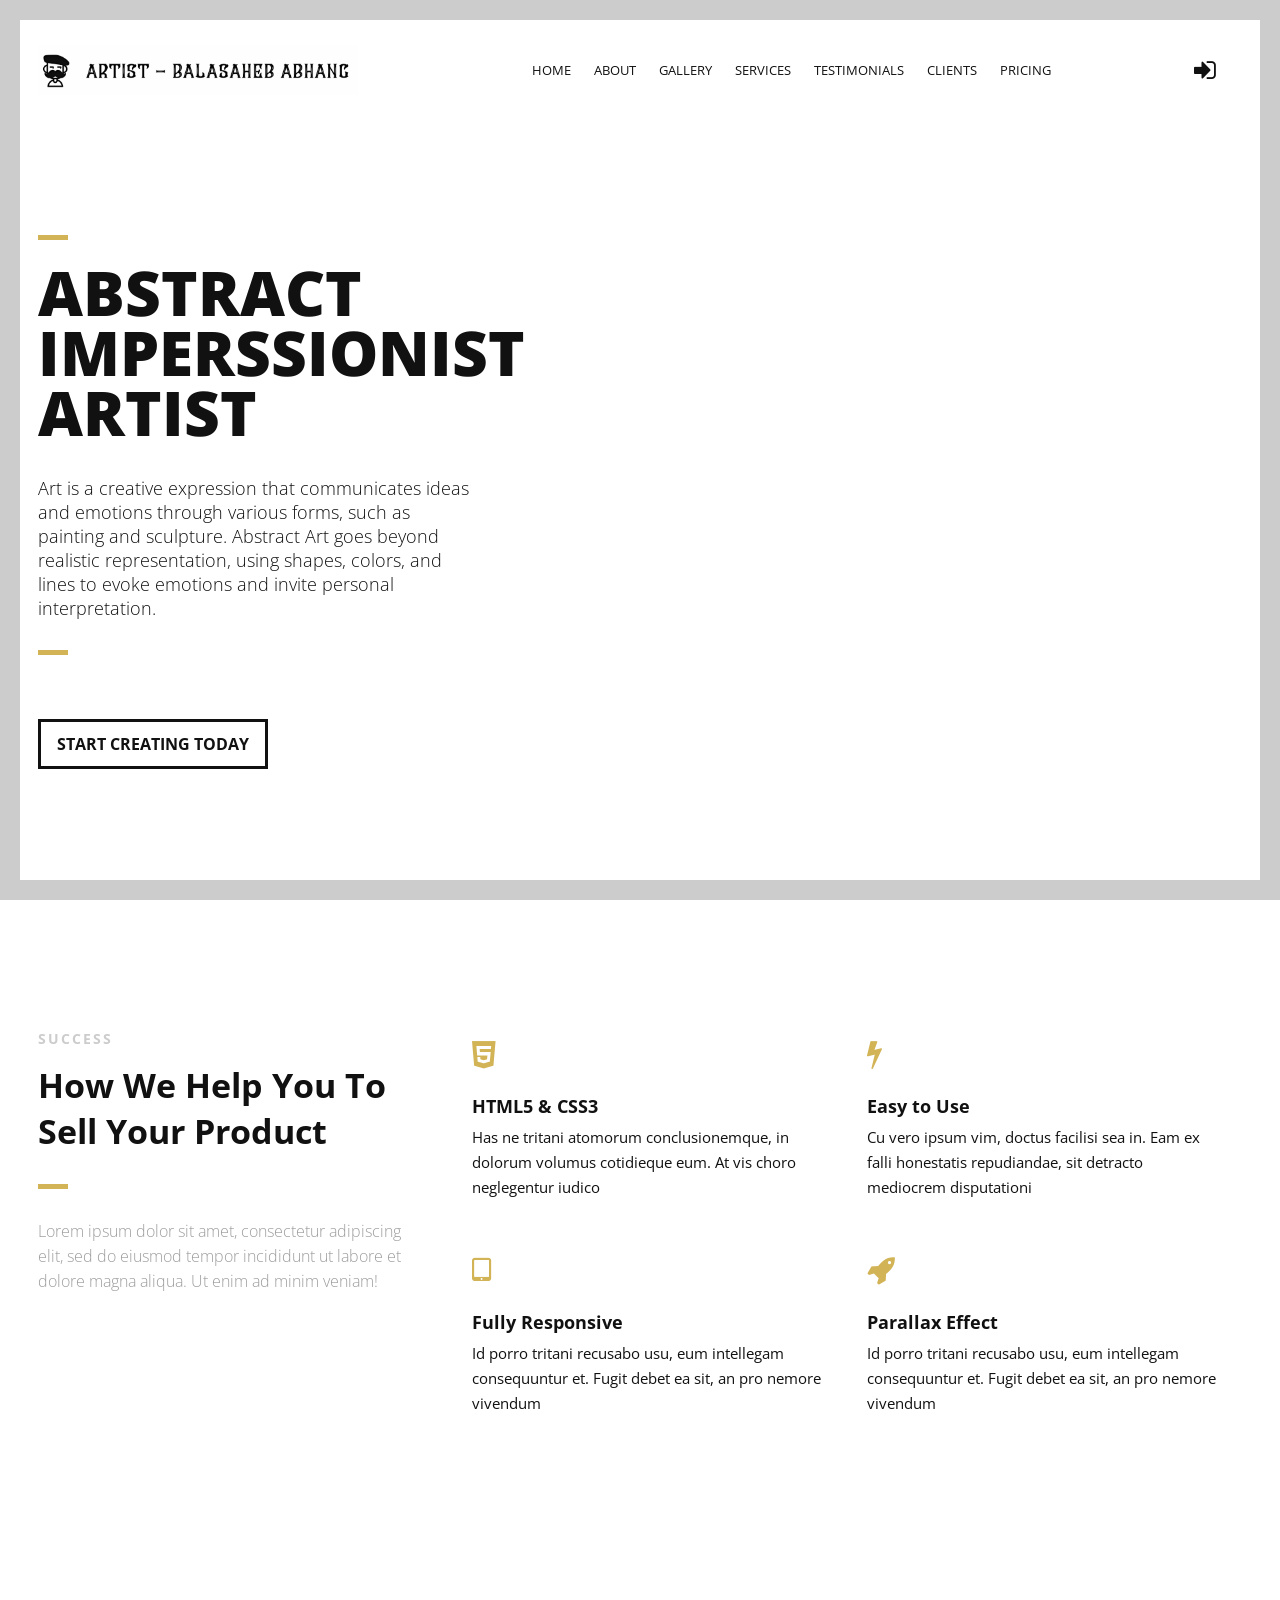
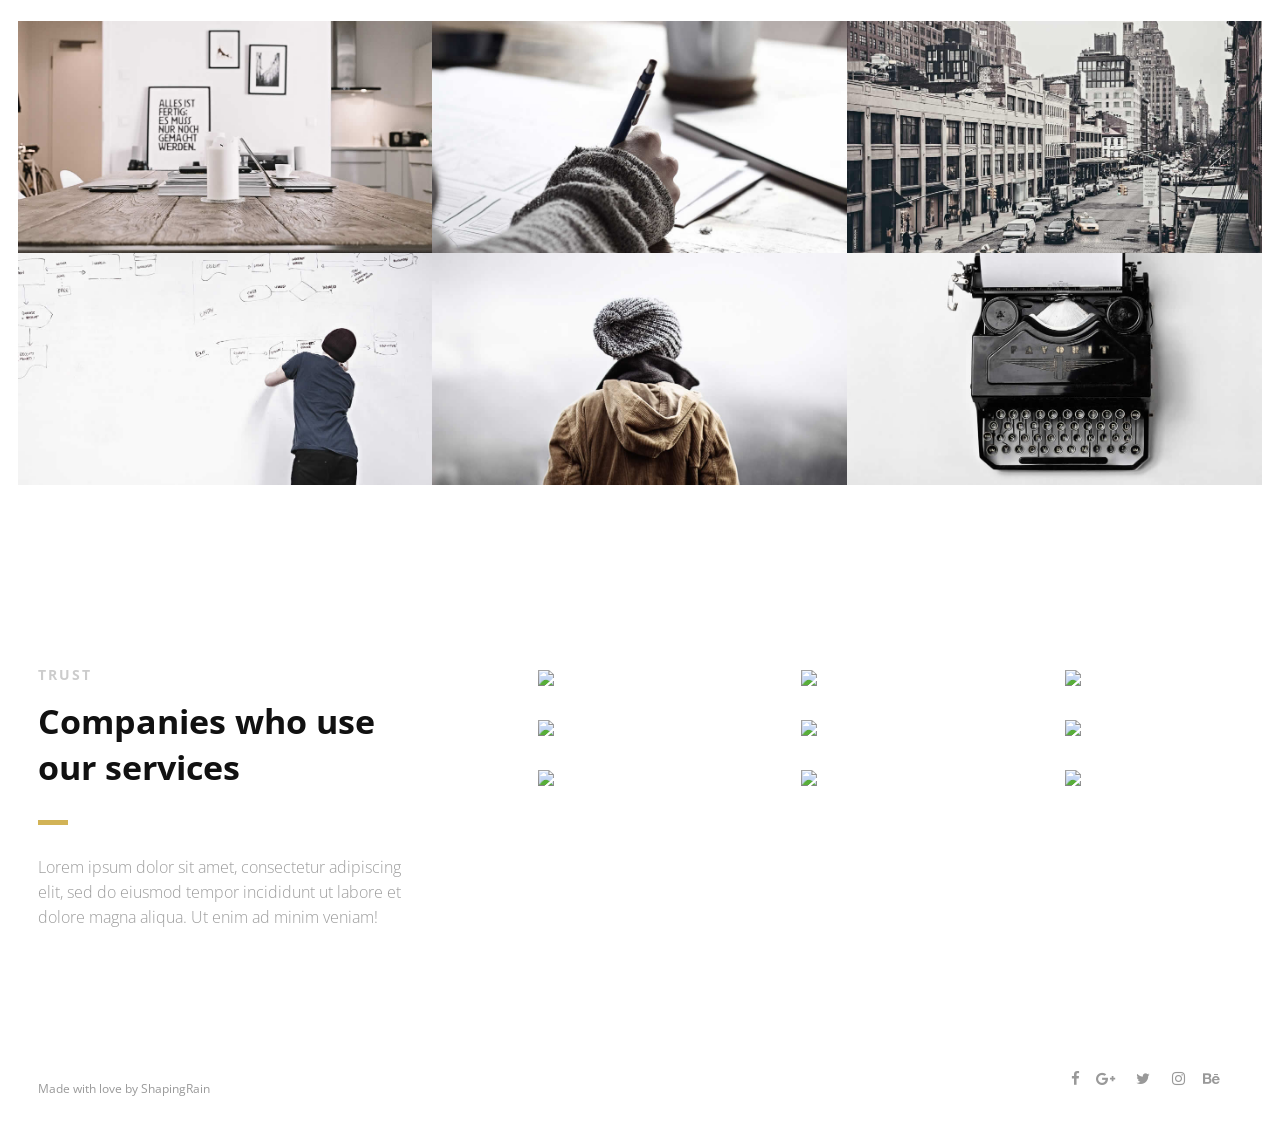
==== index.html @ 2de597d3 "information" ====
<!DOCTYPE html>
<html>
<head lang="en">
    <meta charset="UTF-8">

    <!--Page Title-->
    <title>Impressionist</title>

    <!--Meta Keywords and Description-->
    <meta name="keywords" content="">
    <meta name="description" content="">
    <meta name="viewport" content="width=device-width, initial-scale=1.0, user-scalable=no"/>

    <!--Favicon-->
    <link rel="shortcut icon" href="images/site-logo.svg" title="Favicon"/>

    <!-- Main CSS Files -->
    <link rel="stylesheet" href="css/style.css">

    <!-- Namari Color CSS -->
    <link rel="stylesheet" href="css/artist-color.css">

    <!--Icon Fonts - Font Awesome Icons-->
    <link rel="stylesheet" href="css/font-awesome.min.css">

    <!-- Animate CSS-->
    <link href="css/animate.css" rel="stylesheet" type="text/css">

    <!--Google Webfonts-->
    <link href='https://fonts.googleapis.com/css?family=Open+Sans:400,300,600,700,800' rel='stylesheet' type='text/css'>
</head>
<body>

<!-- Preloader -->
<div id="preloader">
    <div id="status" class="la-ball-triangle-path">
        <div></div>
        <div></div>
        <div></div>
    </div>
</div>
<!--End of Preloader-->

<div class="page-border" data-wow-duration="0.7s" data-wow-delay="0.2s">
    <div class="top-border wow fadeInDown animated" style="visibility: visible; animation-name: fadeInDown;"></div>
    <div class="right-border wow fadeInRight animated" style="visibility: visible; animation-name: fadeInRight;"></div>
    <div class="bottom-border wow fadeInUp animated" style="visibility: visible; animation-name: fadeInUp;"></div>
    <div class="left-border wow fadeInLeft animated" style="visibility: visible; animation-name: fadeInLeft;"></div>
</div>

<div id="wrapper">

    <header id="banner" class="scrollto clearfix" data-enllax-ratio=".5">
        <div id="header" class="nav-collapse">
            <div class="row clearfix">
                <div class="col-1">

                    <!--Logo-->
                    <div id="logo">

                        <!--Logo that is shown on the banner-->
                        <img src="images/logo.png" id="banner-logo" alt="Landing Page"/>
                        <!--End of Banner Logo-->

                        <!--The Logo that is shown on the sticky Navigation Bar-->
                        <img src="images/logo.png" id="navigation-logo" alt="Landing Page"/>
                        <!--End of Navigation Logo-->

                    </div>
                    <!--End of Logo-->

                    <aside>

                        <!--Social Icons in Header-->
                        <ul class="social-icons">
                            <li>
                                <a target="_blank" title="Facebook" href="">
                                    <i class="fa fa-sign-in"></i><span>login</span>
                                </a>
                            </li>
                        </ul>
                        <!--End of Social Icons in Header-->

                    </aside>

                    <!--Main Navigation-->
                    <nav id="nav-main">
                        <ul>
                            <li>
                                <a href="#banner">Home</a>
                            </li>
                            <li>
                                <a href="#about">About</a>
                            </li>
                            <li>
                                <a href="#gallery">Gallery</a>
                            </li>
                            <li>
                                <a href="#services">Services</a>
                            </li>
                            <li>
                                <a href="#testimonials">Testimonials</a>
                            </li>
                            <li>
                                <a href="#clients">Clients</a>
                            </li>
                            <li>
                                <a href="#pricing">Pricing</a>
                            </li>
                        </ul>
                    </nav>
                    <!--End of Main Navigation-->

                    <div id="nav-trigger"><span></span></div>
                    <nav id="nav-mobile"></nav>

                </div>
            </div>
        </div><!--End of Header-->

        <!--Banner Content-->
        <div id="banner-content" class="row clearfix">

            <div class="col-38">

                <div class="section-heading">
                    <h1>ABSTRACT IMPERSSIONIST ARTIST</h1>
                    <h2>Art is a creative expression that communicates ideas and emotions through various forms, such as painting and sculpture.

                        Abstract Art goes beyond realistic representation, using shapes, colors, and lines to evoke emotions and invite personal interpretation.</h2>
                </div>

                <!--Call to Action-->
                <a href="#" class="button">START CREATING TODAY</a>
                <!--End Call to Action-->

            </div>

        </div><!--End of Row-->
    </header>

    <!--Main Content Area-->
    <main id="content">

        <!--Introduction-->
        <section id="about" class="introduction scrollto">

            <div class="row clearfix">

                <div class="col-3">
                    <div class="section-heading">
                        <h3>SUCCESS</h3>
                        <h2 class="section-title">How We Help You To Sell Your Product</h2>
                        <p class="section-subtitle">Lorem ipsum dolor sit amet, consectetur adipiscing elit, sed do
                            eiusmod tempor incididunt ut labore et dolore magna aliqua. Ut enim ad minim veniam!</p>
                    </div>

                </div>

                <div class="col-2-3">

                    <!--Icon Block-->
                    <div class="col-2 icon-block icon-top wow fadeInUp" data-wow-delay="0.1s">
                        <!--Icon-->
                        <div class="icon">
                            <i class="fa fa-html5 fa-2x"></i>
                        </div>
                        <!--Icon Block Description-->
                        <div class="icon-block-description">
                            <h4>HTML5 &amp; CSS3</h4>
                            <p>Has ne tritani atomorum conclusionemque, in dolorum volumus cotidieque eum. At vis choro
                                neglegentur iudico</p>
                        </div>
                    </div>
                    <!--End of Icon Block-->

                    <!--Icon Block-->
                    <div class="col-2 icon-block icon-top wow fadeInUp" data-wow-delay="0.3s">
                        <!--Icon-->
                        <div class="icon">
                            <i class="fa fa-bolt fa-2x"></i>
                        </div>
                        <!--Icon Block Description-->
                        <div class="icon-block-description">
                            <h4>Easy to Use</h4>
                            <p>Cu vero ipsum vim, doctus facilisi sea in. Eam ex falli honestatis repudiandae, sit
                                detracto mediocrem disputationi</p>
                        </div>
                    </div>
                    <!--End of Icon Block-->

                    <!--Icon Block-->
                    <div class="col-2 icon-block icon-top wow fadeInUp" data-wow-delay="0.5s">
                        <!--Icon-->
                        <div class="icon">
                            <i class="fa fa-tablet fa-2x"></i>
                        </div>
                        <!--Icon Block Description-->
                        <div class="icon-block-description">
                            <h4>Fully Responsive</h4>
                            <p>Id porro tritani recusabo usu, eum intellegam consequuntur et. Fugit debet ea sit, an pro
                                nemore vivendum</p>
                        </div>
                    </div>
                    <!--End of Icon Block-->

                    <!--Icon Block-->
                    <div class="col-2 icon-block icon-top wow fadeInUp" data-wow-delay="0.5s">
                        <!--Icon-->
                        <div class="icon">
                            <i class="fa fa-rocket fa-2x"></i>
                        </div>
                        <!--Icon Block Description-->
                        <div class="icon-block-description">
                            <h4>Parallax Effect</h4>
                            <p>Id porro tritani recusabo usu, eum intellegam consequuntur et. Fugit debet ea sit, an pro
                                nemore vivendum</p>
                        </div>
                    </div>
                    <!--End of Icon Block-->

                </div>

            </div>


        </section>
        <!--End of Introduction-->


        <!--Gallery-->
        <aside id="gallery" class="row text-center scrollto clearfix" data-featherlight-gallery
                 data-featherlight-filter="a">

                <a href="images/gallery-images/gallery-image-1.jpg" data-featherlight="image" class="col-3 wow fadeIn"
                   data-wow-delay="0.1s"><img src="images/gallery-images/gallery-image-1.jpg" alt="Landing Page"/></a>
                <a href="images/gallery-images/gallery-image-2.jpg" data-featherlight="image" class="col-3 wow fadeIn"
                   data-wow-delay="0.3s"><img src="images/gallery-images/gallery-image-2.jpg" alt="Landing Page"/></a>
                <a href="images/gallery-images/gallery-image-3.jpg" data-featherlight="image" class="col-3 wow fadeIn"
                   data-wow-delay="0.5s"><img src="images/gallery-images/gallery-image-3.jpg" alt="Landing Page"/></a>
                <a href="images/gallery-images/gallery-image-4.jpg" data-featherlight="image" class="col-3 wow fadeIn"
                   data-wow-delay="1.1s"><img src="images/gallery-images/gallery-image-4.jpg" alt="Landing Page"/></a>
                <a href="images/gallery-images/gallery-image-5.jpg" data-featherlight="image" class="col-3 wow fadeIn"
                   data-wow-delay="0.9s"><img src="images/gallery-images/gallery-image-5.jpg" alt="Landing Page"/></a>
                <a href="images/gallery-images/gallery-image-6.jpg" data-featherlight="image" class="col-3 wow fadeIn"
                   data-wow-delay="0.7s"><img src="images/gallery-images/gallery-image-6.jpg" alt="Landing Page"/></a>

        </aside>
        <!--End of Gallery-->

        <!--Clients-->
        <section id="clients" class="scrollto clearfix">
            <div class="row clearfix">

                <div class="col-3">

                    <div class="section-heading">
                        <h3>TRUST</h3>
                        <h2 class="section-title">Companies who use our services</h2>
                        <p class="section-subtitle">Lorem ipsum dolor sit amet, consectetur adipiscing elit, sed do
                            eiusmod
                            tempor incididunt ut labore et dolore magna aliqua. Ut enim ad minim veniam!</p>
                    </div>

                </div>

                <div class="col-2-3">

                    <a href="#" class="col-3">
                        <img src="images/company-images/company-logo1.png" alt="Company"/>
                        <div class="client-overlay"><span>Tree</span></div>
                    </a>
                    <a href="#" class="col-3">
                        <img src="images/company-images/company-logo2.png" alt="Company"/>
                        <div class="client-overlay"><span>Fingerprint</span></div>
                    </a>
                    <a href="#" class="col-3">
                        <img src="images/company-images/company-logo3.png" alt="Company"/>
                        <div class="client-overlay"><span>The Man</span></div>
                    </a>
                    <a href="#" class="col-3">
                        <img src="images/company-images/company-logo4.png" alt="Company"/>
                        <div class="client-overlay"><span>Mustache</span></div>
                    </a>
                    <a href="#" class="col-3">
                        <img src="images/company-images/company-logo5.png" alt="Company"/>
                        <div class="client-overlay"><span>Goat</span></div>
                    </a>
                    <a href="#" class="col-3">
                        <img src="images/company-images/company-logo6.png" alt="Company"/>
                        <div class="client-overlay"><span>Justice</span></div>
                    </a>
                    <a href="#" class="col-3">
                        <img src="images/company-images/company-logo7.png" alt="Company"/>
                        <div class="client-overlay"><span>Ball</span></div>
                    </a>
                    <a href="#" class="col-3">
                        <img src="images/company-images/company-logo8.png" alt="Company"/>
                        <div class="client-overlay"><span>Cold</span></div>
                    </a>

                    <a href="#" class="col-3">
                        <img src="images/company-images/company-logo9.png" alt="Company"/>
                        <div class="client-overlay"><span>Cold</span></div>
                    </a>

                </div>

            </div>
        </section>
        <!--End of Clients-->



    </main>
    <!--End Main Content Area-->


    <!--Footer-->
    <footer id="landing-footer" class="clearfix">
        <div class="row clearfix">

            <p id="copyright" class="col-2">Made with love by <a href="https://www.shapingrain.com">ShapingRain</a></p>

            <!--Social Icons in Footer-->
            <ul class="col-2 social-icons">
                <li>
                    <a target="_blank" title="Facebook" href="https://www.facebook.com/username">
                        <i class="fa fa-facebook fa-1x"></i><span>Facebook</span>
                    </a>
                </li>
                <li>
                    <a target="_blank" title="Google+" href="http://google.com/+username">
                        <i class="fa fa-google-plus fa-1x"></i><span>Google+</span>
                    </a>
                </li>
                <li>
                    <a target="_blank" title="Twitter" href="http://www.twitter.com/username">
                        <i class="fa fa-twitter fa-1x"></i><span>Twitter</span>
                    </a>
                </li>
                <li>
                    <a target="_blank" title="Instagram" href="http://www.instagram.com/username">
                        <i class="fa fa-instagram fa-1x"></i><span>Instagram</span>
                    </a>
                </li>
                <li>
                    <a target="_blank" title="behance" href="http://www.behance.net">
                        <i class="fa fa-behance fa-1x"></i><span>Behance</span>
                    </a>
                </li>
            </ul>
            <!--End of Social Icons in Footer-->
        </div>
    </footer>
    <!--End of Footer-->

</div>

<!-- Include JavaScript resources -->
<script src="js/jquery.1.8.3.min.js"></script>
<script src="js/wow.min.js"></script>
<script src="js/featherlight.min.js"></script>
<script src="js/featherlight.gallery.min.js"></script>
<script src="js/jquery.enllax.min.js"></script>
<script src="js/jquery.scrollUp.min.js"></script>
<script src="js/jquery.easing.min.js"></script>
<script src="js/jquery.stickyNavbar.min.js"></script>
<script src="js/jquery.waypoints.min.js"></script>
<script src="js/images-loaded.min.js"></script>
<script src="js/lightbox.min.js"></script>
<script src="js/site.js"></script>


</body>
</html>
---- css/style.css ----
/* Namari Landing Page v.1.1.0 Style Index - a free landing page by shapingrain.com

1. Default and Reset styles
- 1.1 Input Elements
2. Global elements
- 2.1 Header
- 2.2 Logo
- 2.3 Buttons
- 2.4 Navigation
- 2.5 Social Elements
- 2.6 Images
3. Fonts and Headings
4. Banner
- 4.1 SignUp Form
5. Content Elements
- 5.1 Icons
- 5.2 Parallax Elements
- 5.3 Divider
6. Landing Page Sections
- 6.1 Features
- 6.2 Testimonials
- 6.3 Gallery
- 6.4 Video
- 6.5 Clients
- 6.6 Pricing Table
7. Footer


/*------------------------------------------------------------------------------------------*/
/* 1. Defaults & Reset of specific styles across browsers */
/*------------------------------------------------------------------------------------------*/

*, *:before, *:after {
    -webkit-box-sizing: border-box;
    -moz-box-sizing: border-box;
    box-sizing: border-box;
}

body, div, dl, dt, dd, ul, ol, li, h1, h2, h3, h4, h5, h6, pre, form, blockquote, th, td {
    margin: 0;
    padding: 0;
    direction: ltr;
}

body {
    margin: 0;
    padding: 0;
    -webkit-font-smoothing: antialiased;
    overflow-x: hidden;
}

p {
    line-height: 25px;
}

.row img {
    height: auto;
    max-width: 100%;
}

a {
    text-decoration: none;
    line-height: inherit;
    -webkit-transition: opacity 0.3s ease-out;
    -moz-transition: opacity 0.3s ease-out;
    -o-transition: opacity 0.3s ease-out;
    transition: opacity 0.3s ease-out;
}

iframe {
    border: 0 !important;
}

.parallax-window {
    min-height: 400px;
    background: transparent;
}

figure {
    margin: 0;
}

/* Page Border */

.page-border {
    position: fixed;
    z-index: 999999;
    pointer-events: none;
}

.page-border .bottom-border, .page-border .left-border, .page-border .right-border, .page-border .top-border {
    background: #f3f3ef;
    position: fixed;
    z-index: 9999;
}

.page-border > .top-border, .page-border > .right-border, .page-border > .bottom-border, .page-border > .left-border {
    padding: 11px;
    background: #ccc;
}

.page-border .bottom-border, .page-border .top-border {
    width: 100%;
    padding: 10px;
    left: 0;
}

.page-border .left-border, .page-border .right-border {
    padding: 10px;
    height: 100%;
    top: 0;
}

.page-border .top-border {
    top: 0;
}

.page-border .right-border {
    right: 0;
}

.page-border .bottom-border {
    bottom: 0;
}

.page-border .left-border {
    left: 0;
}

#wrapper {
    margin:0 15px;
    padding: 15px 0;
    position: relative;
}


/* --------- 1.1 Input Elements ---------- */

input, textarea {
    border: 1px solid #e1e1e1;
    padding: 10px;
    -webkit-transition: all .3s linear;
    -moz-transition: all .3s linear;
    transition: all .3s linear;
    border-radius: 3px;
}

input {
    height: 40px;
    margin: 3px 0;
    outline: none;
    line-height: normal;
    font-size: 14px;
}

input[type="submit"] {
    cursor: pointer;
    border-style: solid;
    border-width: 2px;
    padding-top: 0;
    padding-bottom: 0;
}

select {
    border: 1px solid #e1e1e1;
    height: 40px;
    padding: 5px;
}

input:focus, textarea:focus {
    box-shadow: inset 0 1px 3px rgba(0, 0, 0, 0.1);
}

*:focus {
    outline: none;
}

/*------------------------------------------------------------------------------------------*/
/* 2. Layout Elements */
/*------------------------------------------------------------------------------------------*/

section {
    clear: both;
    overflow: hidden;
}

/* Rows and Columns */

.row {
    max-width: 1245px;
    margin: 0 auto;
    padding: 75px 0;
    position: relative;
}

.no-padding-bottom .row, .no-padding-bottom div, .no-padding-bottom.row {
    padding-bottom: 0;
}

.no-padding-top.row, .no-padding-top div {
    padding-top: 0;
}

.big-padding-top {
    padding-top: 75px !important;
}

.big-padding-bottom {
    padding-bottom: 85px !important;
}

/* Targets all elements */

[class*='col-'] {
    float: left;
    padding: 20px;
}

#clients .col-2-3 [class*='col-'] {
    padding: 0;
}

/* Clearfix */

.clearfix:after {
    content: "";
    display: table;
    clear: both;
}

/* Main Widths */

.col-1 {
    width: 100%;
}

.col-2 {
    width: 50%;
}

.col-3 {
    width: 33.33%;
}

.col-4 {
    width: 25%;
}

.col-5 {
    width: 20%;
}

.col-6 {
    width: 16.6666666667%;
}

.col-7 {
    width: 14.2857142857%;
}

.col-8 {
    width: 12.5%;
}

.col-9 {
    width: 11.1111111111%;
}

.col-10 {
    width: 10%;
}

.col-11 {
    width: 9.09090909091%;
}

.col-12 {
    width: 8.33%;
}

.col-2-3 {
    width: 66.66%;
}

.col-3-4 {
    width: 75%;
}

.col-9-10 {
    width: 90%;
}

/* Golden Ratio */
.col-61 {
    width: 61.8%;
}

.col-38 {
    width: 38.2%;
}

/* --------- 2.1 Header --------- */

#header {
    height: 71px !important;
    overflow: visible;
    z-index: 9999;
    width: 100%;
    position: absolute !important;
}

#header .row {
    padding: 0;
}

#header aside {
    text-align: right;
}

#header ul {
    text-align: center;
}

#header li {
    display: inline-block;
    list-style: none;
    margin: 0;
}

/* --------- 2.2 Logo ---------- */

#logo {
    float: left;
    height: 71px;
    line-height: 66px;
    margin-right: 15px;
}

#logo h1, #logo h2 {
    display: inline-block;
}

#banner #logo h1 {
    font-size: 28px;
    margin-right: 10px;
    font-weight: 900;
    padding: 0;
}

#logo h2 {
    font-size: 18px;
    padding: 0;
}

#logo img {
    max-height: 50px;
    vertical-align: middle;
    /* margin-right: 0px; */
}

#navigation-logo {
    display: none;
}

.nav-solid #logo #banner-logo {
    display: none;
}

.nav-solid #logo #navigation-logo {
    display: inline-block;
}

/* --------- 2.3 Buttons ---------- */

.call-to-action {
    padding: 35px 0 35px 0;
}

/*Style*/

.button {
    font-size: 16px;
    margin: 35px 0;
    padding: 11px 16px;
    -webkit-transition: all .3s linear;
    -moz-transition: all .3s linear;
    transition: all .3s linear;
    display: inline-block;
    border-width: 3px;
    border-style: solid;
}

/* Play Button */

#video-section {
    position:relative;
}

.play-video {
    height:110px;
    position:absolute;
    top:50%;
    margin-top:-110px;
    width:100%;
}

.play-icon {
    display: inline-block;
    font-size: 0px;
    cursor: pointer;
    margin: 45px auto;
    width: 110px;
    height: 110px;
    border-radius: 50%;
    text-align: center;
    position: relative;
    z-index: 1;
}

.play-icon:after {
    pointer-events: none;
    position: absolute;
    width: 100%;
    height: 100%;
    border-radius: 50%;
    content: '';
    -webkit-box-sizing: content-box;
    -moz-box-sizing: content-box;
    box-sizing: content-box;
}

.play-icon:before {
    font-family: 'fontawesome';
    content: '\f144';
    /* speak: none; */
    font-size: 74px;
    line-height: 110px;
    font-style: normal;
    font-weight: normal;
    font-variant: normal;
    text-transform: none;
    display: block;
    -webkit-font-smoothing: antialiased;
    color:#fff;
}

.play-video .play-icon {
    background: rgba(255, 255, 255, 0.5);
    -webkit-transition: -webkit-transform ease-out 0.3s, background 0.4s;
    -moz-transition: -moz-transform ease-out 0.3s, background 0.4s;
    transition: transform ease-out 0.3s, background 0.4s;
}

.play-video .play-icon:after {
    top: 0;
    left: 0;
    padding: 0;
    z-index: -1;
    box-shadow: 0 0 0 2px rgba(255, 255, 255, 0.1);
    opacity: 0;
    -webkit-transform: scale(0.9);
    -moz-transform: scale(0.9);
    -ms-transform: scale(0.9);
    transform: scale(0.9);
}

.play-video .play-icon:hover {
    background: rgba(255, 255, 255, 0.05);
    -webkit-transform: scale(0.93);
    -moz-transform: scale(0.93);
    -ms-transform: scale(0.93);
    transform: scale(0.93);
    color: #fff;
}


/* --------- 2.4 Navigation ---------- */

#header {
    font-size: 13px;
}

#header aside {
    float: right;
}

#header nav ul {
    text-transform: uppercase;

}

#header nav a {
    height: 71px;
    line-height: 71px;
    display: block;
    padding: 0 10px;
}

#header nav a:hover {
    opacity: 0.6;
}

/*Navigation Solid*/

#header.nav-solid [class*='col-'] {
    padding: 0 20px;
}

#header.nav-solid {
    background: #fff;
    box-shadow: 2px 0px 3px rgba(0, 0, 0, 0.2);
    position: fixed !important;
    left:0;
}

#header.nav-solid nav a {
    border-bottom: 3px solid;
    border-color: #fff;
    -webkit-transition: all 0.3s ease-out;
    -moz-transition: all 0.3s ease-out;
    -o-transition: all 0.3s ease-out;
    transition: all 0.3s ease-out;
}

#header.nav-solid nav a:hover {
    opacity: 1;
}

/* Social Elements when Solid*/

#header.nav-solid .social-icons a {
    -webkit-transition: all 0.3s ease-out;
    -moz-transition: all 0.3s ease-out;
    -o-transition: all 0.3s ease-out;
    transition: all 0.3s ease-out;
    opacity: 0.5;
}

#header.nav-solid .social-icons a:hover {
    opacity: 1;
    color: #e4473c;
}

/* Responsive Nav Styling */

#nav-trigger {
    display: none;
    text-align: right;
}

#nav-trigger span {
    display: inline-block;
    width: 38px;
    height: 71px;
    color: #111;
    cursor: pointer;
    text-transform: uppercase;
    font-size: 22px;
    text-align: center;
    border-top-right-radius: 5px;
    border-top-left-radius: 5px;
    -webkit-transition: all 0.3s ease-out;
    -moz-transition: all 0.3s ease-out;
    -o-transition: all 0.3s ease-out;
    transition: all 0.3s ease-out;
}

#nav-trigger span:after {
    font-family: "fontAwesome";
    display: inline-block;
    width: 38px;
    height: 71px;
    line-height: 75px;
    text-align: center;
    content: "\f0c9";
    border-top-right-radius: 5px;
    border-top-left-radius: 5px;
}

#nav-trigger span.open:after {
    content: "\f00d";
}

#nav-trigger span:hover, .nav-solid #nav-trigger span.open:hover, .nav-solid #nav-trigger span:hover {
    opacity: 0.6;
}

#nav-trigger span.open, #nav-trigger span.open:hover {
    color: #111;
}

.nav-solid #nav-trigger span.open:hover {
    color: #999;
}

.nav-solid #nav-trigger span {
    color: #999;
    opacity: 1;
}

nav#nav-mobile {
    position: relative;
    display: none;
}

nav#nav-mobile ul {
    display: none;
    list-style-type: none;
    position: absolute;
    left: 0;
    right: 0;
    margin-left: -20px;
    margin-right: -20px;
    padding-top: 10px;
    padding-bottom: 10px;
    text-align: center;
    background-color: #fff;
    box-shadow: 0 5px 3px rgba(0, 0, 0, 0.2);
}

nav#nav-mobile ul:after {
    display: none;
}

nav#nav-mobile li {
    margin: 0 20px;
    float: none;
    text-align: left;
    border-bottom: 1px solid #e1e1e1;
}

nav#nav-mobile li:last-child {
    border-bottom: none;
}

.nav-solid nav#nav-mobile li {
    border-top: 1px solid #e1e1e1;
    border-bottom: none;
}

nav#nav-mobile a {
    display: block;
    padding: 12px 0;
    color: #333;
    width: 100%;
    height: auto;
    line-height: normal;
    display: block;
    border-bottom: none !important;
    -webkit-transition: all 0.3s ease-out;
    -moz-transition: all 0.3s ease-out;
    -o-transition: all 0.3s ease-out;
    transition: all 0.3s ease-out;
}

nav#nav-mobile a:hover {
    background: #fafafa;
    opacity: 1;
}

/* --------- 2.5 Social Elements ---------- */

#header .col-4 {
    text-align: right;
}

.social-icons {
    display: inline-block;
    list-style: none;
}

.social-icons a {
    display: inline-block;
    width: 32px;
    /* text-align:center; */
    transform: translate(-70%, -30%);
    font-size: 25px;
}

.social-icons a:hover {
    opacity: 0.7;
}

.social-icons span {
    display: none;
}

#header .social-icons {
    margin-top: 27px;
}

/* --------- 2.6 Images ---------- */

/*Alignment*/

img {
    vertical-align: top;
}

.image-center {
    display: block;
    margin: 0 auto;
}

a img {
    border: none;
    -webkit-transition: all 0.3s ease-out;
    -moz-transition: all 0.3s ease-out;
    -o-transition: all 0.3s ease-out;
    transition: all 0.3s ease-out;
    /* -webkit-backface-visibility: hidden; */
}

a img:hover {
    opacity: 0.7;
}

/*------------------------------------------------------------------------------------------*/
/* 3. Fonts */
/*------------------------------------------------------------------------------------------*/

h1 {
    padding: 20px 0;
}

h2 {
    padding: 14px 0;
}

h3 {
    padding: 10px 0;
}

h4 {
    padding: 7px 0;
}

h5 {
    padding: 7px 0;
}

h6 {
    padding: 7px 0;
}

/* Text Alignment */

.text-left {
    text-align: left;
}

.text-center {
    text-align: center;
}

.text-right {
    text-align: right;
}

/* Section Headings */

.section-heading {
    padding: 0 0 15px 0;
}

.section-subtitle {
    font-size: 18px;
    padding-top: 0;
}

.section-heading h3 {
    font-size: 14px;
    font-weight: bold;
    color: #ccc;
    letter-spacing: 2px;
    padding-bottom: 0;
}

/*------------------------------------------------------------------------------------------*/
/* 4. Banner */
/*------------------------------------------------------------------------------------------*/

#banner {
    background-size: cover;
}

#banner-content.row {
    padding-top: 170px;
    padding-bottom: 100px;
}

#banner h1 {
    padding-top: 5%;
}

#banner .section-heading:before {
    content: "";
    display: block;
    width: 30px;
    height: 5px;
    margin-top: 30px;
}



/*------------------------------------------------------------------------------------------*/
/* 5. Content Elements */
/*------------------------------------------------------------------------------------------*/

/* --------- 5.1 Icons ---------- */

/*Font Icon sizes*/

.fa-1x {
    font-size: 15px !important;
}

/*Icon Block*/

.icon-block {
    position: relative;
}

.icon-block h4 {
    font-weight: bold;
    padding-top: 0;
}

.icon-block .icon {
    position: absolute;
}

.icon-block p {
    margin-top: 0;
}

/* Icon Left*/

.icon-left .icon {
    left: 15;
}

.icon-left .icon-block-description {
    padding-left: 53px;
}

/* Icon Right */

.icon-right .icon {
    right: 15;
}

.icon-right .icon-block-description {
    padding-right: 53px;
}

/* Icon Above */

.icon-top {
    display: block;
}

.icon-top .icon {
    position: relative;
    display: block;
}

.icon-top .icon-block-description {
    padding-top: 25px;
}

/* --------- 5.2 Parallax Elements ---------- */

.banner-parallax-1, .banner-parallax-2, .banner-parallax-3 {
    min-height: 350px;
}

/* --------- 5.3 Divider ---------- */

.divider {
    position: relative;
    width: 40%;
    height: 20px;
    line-height: 20px;
    margin: 10px auto 5px auto;
    clear: both;
    text-align: center;
}

.divider-inner {
    position: absolute;
    height: 1px;
    width: 100%;
    top: 50%;
    margin-top: -1px;
    border-top: 1px solid;
    border-color: #e1e1e1;
}

.divider i {
    background: #fff;
    position: relative;
    top: -11px;
    padding: 0 5px 0 5px;
    color: #e1e1e1;
}

/*------------------------------------------------------------------------------------------*/
/* 6. Landing Page Sections */
/*------------------------------------------------------------------------------------------*/

/* --------- 6.1 Introduction ---------- */

.introduction img.featured {
    padding: 55px 0 0 0;
}

/* --------- 6.2 Features ---------- */

.features.row {
    padding-left: 5%;
    padding-right: 5%;
}

.features div:nth-child(4) {
    clear: both;
}

/* --------- 6.3 Testimonials ---------- */

.testimonial {
    padding: 15px;
}

blockquote {
    position: relative;
}

.testimonial img {
    max-height: 120px;
    border-radius: 250em;
}

.testimonial footer {
    padding-top: 12px;
}

/* Style Classic - Avatar above Testimonial */

.testimonial.classic img {
    display: inline-block;
    margin-bottom: 25px;
}

.testimonial.classic q {
    display: block;
}

.testimonial.classic footer:before {
    display: block;
    content: "";
    width: 30px;
    height: 4px;
    margin: 10px auto 15px auto;
}

/* Style Big */

.testimonial.bigtest {
    padding-top: 0;
}

.testimonial.bigtest q {
    font-size: 22px;
}

/* --------- 6.4 Gallery ---------- */

#gallery img {
    max-height: 300px;
}

#gallery [class*='col-'] {
    padding: 0;
}

#gallery a {
    display: inline-block;
    position: relative;
    overflow: hidden;
}

#gallery a:hover img {
    opacity: 0.15;
    /* -moz-backface-visibility: hidden; */
}

#gallery a:before {
    font-size: 2.2em;
    font-style: normal;
    font-weight: normal;
    text-align: center;
    content: "+";
    width: 70px;
    height: 70px;
    border-radius: 100em;
    display: block;
    position: absolute;
    top: 55%;
    left: 50%;
    line-height: 72px;
    margin: -35px 0 0 -35px;
    opacity: 0;
    -webkit-transition: all .2s linear;
    -moz-transition: all .2s linear;
    transition: all .2s linear;
    /* vertical-align: middle; */
}

#gallery a:hover:before {
    opacity: 1;
    top: 50%;
    left: 50%;
}

/**
 * Featherlight – ultra slim jQuery lightbox
 * Version 1.3.3 - http://noelboss.github.io/featherlight/
 *
 * Copyright 2015, Noël Raoul Bossart (http://www.noelboss.com)
 * MIT Licensed.
**/
@media all {
    .featherlight {
        display: none;

        /* dimensions: spanning the background from edge to edge */
        position: fixed;
        top: 0;
        right: 0;
        bottom: 0;
        left: 0;
        z-index: 2147483647; /* z-index needs to be >= elements on the site. */

        /* position: centering content */
        text-align: center;

        /* insures that the ::before pseudo element doesn't force wrap with fixed width content; */
        white-space: nowrap;

        /* styling */
        cursor: pointer;
        background: #333;
        /* IE8 "hack" for nested featherlights */
        background: rgba(0, 0, 0, 0);
    }

    /* support for nested featherlights. Does not work in IE8 (use JS to fix) */
    .featherlight:last-of-type {
        background: rgba(0, 0, 0, 0.8);
    }

    .featherlight:before {
        /* position: trick to center content vertically */
        content: '';
        display: inline-block;
        height: 100%;
        vertical-align: middle;
        margin-right: -0.25em;
    }

    .featherlight .featherlight-content {

        /* position: centering vertical and horizontal */
        text-align: left;
        vertical-align: middle;
        display: inline-block;

        /* dimensions: cut off images */
        overflow: auto;
        padding: 25px 0;
        border-bottom: 25px solid transparent;

        /* dimensions: handling small or empty content */
        min-width: 30%;

        /* dimensions: handling large content */
        margin-left: 5%;
        margin-right: 5%;
        max-height: 95%;

        /* styling */
        cursor: auto;

        /* reset white-space wrapping */
        white-space: normal;
    }

    /* contains the content */
    .featherlight .featherlight-inner {
        /* make sure its visible */
        display: block;
    }

    .featherlight .featherlight-close-icon {
        /* position: centering vertical and horizontal */
        position: absolute;
        z-index: 9999;
        top: 25px;
        right: 25px;

        /* dimensions: 25px x 25px */
        line-height: 25px;
        width: 25px;

        /* styling */
        cursor: pointer;
        text-align: center;
        color: #fff;
        font-family: "fontawesome";
        font-size: 22px;
        opacity: 0.5;
        -webkit-transition: all 0.3s ease-out;
        -moz-transition: all 0.3s ease-out;
        -o-transition: all 0.3s ease-out;
        transition: all 0.3s ease-out;
    }

    .featherlight .featherlight-close-icon:hover {
        opacity: 1;
    }

    .featherlight .featherlight-image {
        /* styling */
        max-height: 100%;
        max-width:100%;
    }

    .featherlight-iframe .featherlight-content {
        /* removed the border for image croping since iframe is edge to edge */
        border-bottom: 0;
        padding: 0;
    }

    .featherlight iframe {
        /* styling */
        border: none;
    }
}

/* handling phones and small screens */
@media only screen and (max-width: 1024px) {
    .featherlight .featherlight-content {
        /* dimensions: maximize lightbox with for small screens */
        margin-left: 10px;
        margin-right: 10px;
        max-height: 98%;

        padding: 10px 10px 0;
        border-bottom: 10px solid transparent;
    }

}

/* Gallery Styling */
@media all {
    .featherlight-next,
    .featherlight-previous {
        font-family: "fontawesome";
        font-size: 22px;
        display: block;
        position: absolute;
        top: 25px;
        right: 0;
        bottom: 0;
        left: 80%;
        cursor: pointer;
        /* preventing text selection */
        -webkit-touch-callout: none;
        -webkit-user-select: none;
        -khtml-user-select: none;
        -moz-user-select: none;
        -ms-user-select: none;
        user-select: none;
        /* IE9 hack, otherwise navigation doesn't appear */
        background: rgba(0, 0, 0, 0);
        -webkit-transition: all 0.3s ease-out;
        -moz-transition: all 0.3s ease-out;
        -o-transition: all 0.3s ease-out;
        transition: all 0.3s ease-out;
    }

    .featherlight-previous {
        left: 0;
        right: 80%;
    }

    .featherlight-next span,
    .featherlight-previous span {
        display: inline-block;
        opacity: 0.3;
        position: absolute;
        top: 50%;
        width: 100%;
        font-size: 80px;
        line-height: 80px;

        /* center vertically */
        margin-top: -40px;
        color: #fff;
        font-style: normal;
        font-weight: normal;
        -webkit-transition: all 0.3s ease-out;
        -moz-transition: all 0.3s ease-out;
        -o-transition: all 0.3s ease-out;
        transition: all 0.3s ease-out;
    }

    .featherlight-next span {
        text-align: right;
        left: auto;
        right: 7%;
    }

    .featherlight-previous span {
        text-align: left;
        left: 7%;
    }

    .featherlight-next:hover span,
    .featherlight-previous:hover span {
        display: inline-block;
        opacity: 1;
    }

    /* Hide navigation while loading */
    .featherlight-loading .featherlight-previous, .featherlight-loading .featherlight-next {
        display: none;
    }
}

/* Always display arrows on touch devices */
@media only screen and (max-device-width: 1024px) {
    .featherlight-next:hover,
    .featherlight-previous:hover {
        background: none;
    }

    .featherlight-next span,
    .featherlight-previous span {
        display: block;
    }
}

/* handling phones and small screens */
@media only screen and (max-width: 1024px) {
    .featherlight-next,
    .featherlight-previous {
        top: 10px;
        right: 10px;
        left: 85%;
    }

    .featherlight-previous {
        left: 10px;
        right: 85%;
    }

    .featherlight-next span,
    .featherlight-previous span {
        margin-top: -30px;
        font-size: 40px;
    }
}

/* --------- 6.5 Video ---------- */

/* #video-box {
    color:#fff;
    position:relative;
    overflow:hidden;
    text-align:center;
}

.video_container, .easyContainer {
    position: relative;
    padding-bottom: 56.25%;
    margin: 0;
    padding-top: 0;
    height: 0;
    overflow: hidden;
}

.video_container iframe, .video_container object, .video_container embed {
    position: absolute;
    top: 0;
    left: 0;
    width: 100% !important;
    height: 100% !important;
}

.slvj-lightbox iframe, .slvj-lightbox object, .slvj-lightbox embed {
    width: 100% !important;
    height: 529px !important;
}

.videojs-background-wrap {
    overflow: hidden;
    position: absolute;
    height: 100%;
    width: 100%;
    top: 0;
    left: 0;
    z-index: -998;
}

#slvj-window {
    width: 100%;
    min-height: 100%;
    z-index: 9999999999;
    background: rgba(0, 0, 0, 0.8);
    position: fixed;
    top: 0;
    left: 0;
}

#slvj-window,
#slvj-window * {
    -webkit-box-sizing: border-box;
    -moz-box-sizing: border-box;
    box-sizing: border-box;
}

#slvj-background-close {
    width: 100%;
    min-height: 100%;
    z-index: 31;
    position: fixed;
    top: 0;
    left: 0;
}

#slvj-back-lightbox {
    max-width: 940px;
    max-height: 529px;
    z-index: 32;
    text-align: center;
    margin: 0 auto;
}

.slvj-lightbox {
    width: 100%;
    height: 100%;
    margin: 0;
    z-index: 53;
}

#slvj-close-icon:before {
    font-family: "fontawesome";
    color: #fff;
    content: '\f00d';
    font-size: 22px;
    opacity: 0.5;
    -webkit-transition: all 0.3s ease-out;
    -moz-transition: all 0.3s ease-out;
    -o-transition: all 0.3s ease-out;
    transition: all 0.3s ease-out;
    z-index: 99999;
    height: 22px;
    width: 22px;
    position: absolute;
    top: 15px;
    right: 15px;
    cursor: pointer;
}

#slvj-close-icon:before:hover {
    opacity: 1;
    cursor: pointer;
} */

/* --------- 6.6 Clients ---------- */

#clients a {
    display: block;
    text-align: center;
    position: relative;
    text-transform: uppercase;
    font-weight: bold;
    color: #fff;
}

#clients img {
    display: inline-block;
    padding: 15px 25px;
}

.client-overlay {
    background: rgba(0, 0, 0, 0.8);
    position: absolute;
    top:0;
    right: 0;
    bottom: 0;
    left: 0;
    width: 100%;
    height: 100%;
    opacity: 0;
    -webkit-transition: all 0.3s ease-out;
    -moz-transition : all 0.3s ease-out;
    -o-transition: all 0.3s ease-out;
    transition: all 0.3s ease-out;
}

#clients a:hover .client-overlay {
    opacity: 1;
}

.client-overlay span {
    position: absolute;
    top: 48%;
    left: 0;
    width: 100%;
    text-align: center;
    display: inline-block;
}

/* --------- 6.7 Pricing Table ---------- */

/* .pricing-block-content {
    background: #fff;
    padding: 25px 0 25px 0;
    box-shadow: 0px 1px 2px rgba(0, 0, 0, 0.07);
    transition: all 0.2s ease-in-out 0s;
    position: relative;
    border: 10px solid #fff;
}


.pricing-block ul {
    list-style: none;
    margin: 25px 0 25px 0;
}

.pricing-block li {
    padding: 14px 0;
    border-bottom: 1px dotted #e1e1e1;
}

.pricing-block li:last-of-type {
    border:none;
}

.pricing-block h3 {
    font-size:17px;
    text-transform:uppercase;
    padding-bottom:0;
}

.pricing-sub {
    font-style: italic;
    color:#ccc;
    margin:0 0 25px 0;
}

/*Price*/

/* .pricing {
    background: #f5f5f5;
    padding: 25px;
    position: relative;
}

.price {
    display: inline-block;
    font-size: 62px;
    font-weight: 700;
    position: relative;
}

.price span {
    position: absolute;
    top: 0;
    left: -20px;
    font-size: 22px;
}

.pricing  p {
    font-style:italic;
    color:#b4b4b4;
    line-height:auto;
    margin:0;
}  */



/*------------------------------------------------------------------------------------------*/
/* 7. Footer */
/*------------------------------------------------------------------------------------------*/

#landing-footer {
    clear: both;
}

#landing-footer .row {
    padding: 0;
}

#landing-footer p {
    margin: 0;
}

#landing-footer ul {
    list-style: none;
    text-align: right;
}

#landing-footer li {
    display: inline-block;
}

/* Scroll Up */

#scrollUp {
    bottom: 15px;
    right: 30px;
    width: 70px;
    height: 80px;
    margin-bottom: -10px;
    padding: 0 5px 20px 5px;
    text-align: center;
    text-decoration: none;
    color: #fff;
    -webkit-transition: margin-bottom 150ms linear;
    -moz-transition: margin-bottom 150ms linear;
    -o-transition: margin-bottom 150ms linear;
    transition: margin-bottom 150ms linear;
}

#scrollUp:hover {
    margin-bottom: 0;
}

#scrollUp:before {
    background: #ccc;
    font-family: "fontawesome";
    font-size: 2.4em;
    font-style: normal;
    font-weight: normal;
    text-align: center;
    color: #fff;
    width: 45px;
    height: 45px;
    display: inline-block;
    line-height: 45px;
    content: "\f106";
    opacity: 1;
}

/*Preloader*/

#preloader {
    position: fixed;
    top: 0;
    left: 0;
    right: 0;
    bottom: 0;
    background-color: #fff; /* change if the mask should have another color then white */
    z-index: 99999; /* makes sure it stays on top */
}

#status {
    width: 110px;
    height: 110px;
    position: absolute;
    left: 50%; /* centers the loading animation horizontally one the screen */
    top: 50%; /* centers the loading animation vertically one the screen */
    background-position: center;
    margin: -55px 0 0 -55px; /* is width and height divided by two */
    text-align: center;
}

/*!
 * Load Awesome v1.1.0 (http://github.danielcardoso.net/load-awesome/)
 * Copyright 2015 Daniel Cardoso <@DanielCardoso>
 * Licensed under MIT
 */
.la-ball-triangle-path,
.la-ball-triangle-path > div {
    position: relative;
    -webkit-box-sizing: border-box;
    -moz-box-sizing: border-box;
    box-sizing: border-box;
}

.la-ball-triangle-path {
    display: block;
    font-size: 0;
    color: #fff;
}

.la-ball-triangle-path.la-dark {
    color: #333;
}

.la-ball-triangle-path > div {
    display: inline-block;
    float: none;
    background-color: currentColor;
    border: 0 solid currentColor;
}

.la-ball-triangle-path {
    width: 32px;
    height: 32px;
}

.la-ball-triangle-path > div {
    position: absolute;
    top: 0;
    left: 0;
    width: 10px;
    height: 10px;
    border-radius: 100%;
}

.la-ball-triangle-path > div:nth-child(1) {
    -webkit-animation: ball-triangle-path-ball-one 2s 0s ease-in-out infinite;
    -moz-animation: ball-triangle-path-ball-one 2s 0s ease-in-out infinite;
    -o-animation: ball-triangle-path-ball-one 2s 0s ease-in-out infinite;
    animation: ball-triangle-path-ball-one 2s 0s ease-in-out infinite;
}

.la-ball-triangle-path > div:nth-child(2) {
    -webkit-animation: ball-triangle-path-ball-two 2s 0s ease-in-out infinite;
    -moz-animation: ball-triangle-path-ball-two 2s 0s ease-in-out infinite;
    -o-animation: ball-triangle-path-ball-two 2s 0s ease-in-out infinite;
    animation: ball-triangle-path-ball-two 2s 0s ease-in-out infinite;
}

.la-ball-triangle-path > div:nth-child(3) {
    -webkit-animation: ball-triangle-path-ball-tree 2s 0s ease-in-out infinite;
    -moz-animation: ball-triangle-path-ball-tree 2s 0s ease-in-out infinite;
    -o-animation: ball-triangle-path-ball-tree 2s 0s ease-in-out infinite;
    animation: ball-triangle-path-ball-tree 2s 0s ease-in-out infinite;
}

.la-ball-triangle-path.la-sm {
    width: 16px;
    height: 16px;
}

.la-ball-triangle-path.la-sm > div {
    width: 4px;
    height: 4px;
}

.la-ball-triangle-path.la-2x {
    width: 64px;
    height: 64px;
}

.la-ball-triangle-path.la-2x > div {
    width: 20px;
    height: 20px;
}

.la-ball-triangle-path.la-3x {
    width: 96px;
    height: 96px;
}

.la-ball-triangle-path.la-3x > div {
    width: 30px;
    height: 30px;
}

/*
 * Animations
 */
@-webkit-keyframes ball-triangle-path-ball-one {
    0% {
        -webkit-transform: translate(0, 220%);
        transform: translate(0, 220%);
    }
    17% {
        opacity: .25;
    }
    33% {
        opacity: 1;
        -webkit-transform: translate(110%, 0);
        transform: translate(110%, 0);
    }
    50% {
        opacity: .25;
    }
    66% {
        opacity: 1;
        -webkit-transform: translate(220%, 220%);
        transform: translate(220%, 220%);
    }
    83% {
        opacity: .25;
    }
    100% {
        opacity: 1;
        -webkit-transform: translate(0, 220%);
        transform: translate(0, 220%);
    }
}

@-moz-keyframes ball-triangle-path-ball-one {
    0% {
        -moz-transform: translate(0, 220%);
        transform: translate(0, 220%);
    }
    17% {
        opacity: .25;
    }
    33% {
        opacity: 1;
        -moz-transform: translate(110%, 0);
        transform: translate(110%, 0);
    }
    50% {
        opacity: .25;
    }
    66% {
        opacity: 1;
        -moz-transform: translate(220%, 220%);
        transform: translate(220%, 220%);
    }
    83% {
        opacity: .25;
    }
    100% {
        opacity: 1;
        -moz-transform: translate(0, 220%);
        transform: translate(0, 220%);
    }
}

@-o-keyframes ball-triangle-path-ball-one {
    0% {
        -o-transform: translate(0, 220%);
        transform: translate(0, 220%);
    }
    17% {
        opacity: .25;
    }
    33% {
        opacity: 1;
        -o-transform: translate(110%, 0);
        transform: translate(110%, 0);
    }
    50% {
        opacity: .25;
    }
    66% {
        opacity: 1;
        -o-transform: translate(220%, 220%);
        transform: translate(220%, 220%);
    }
    83% {
        opacity: .25;
    }
    100% {
        opacity: 1;
        -o-transform: translate(0, 220%);
        transform: translate(0, 220%);
    }
}

@keyframes ball-triangle-path-ball-one {
    0% {
        -webkit-transform: translate(0, 220%);
        -moz-transform: translate(0, 220%);
        -o-transform: translate(0, 220%);
        transform: translate(0, 220%);
    }
    17% {
        opacity: .25;
    }
    33% {
        opacity: 1;
        -webkit-transform: translate(110%, 0);
        -moz-transform: translate(110%, 0);
        -o-transform: translate(110%, 0);
        transform: translate(110%, 0);
    }
    50% {
        opacity: .25;
    }
    66% {
        opacity: 1;
        -webkit-transform: translate(220%, 220%);
        -moz-transform: translate(220%, 220%);
        -o-transform: translate(220%, 220%);
        transform: translate(220%, 220%);
    }
    83% {
        opacity: .25;
    }
    100% {
        opacity: 1;
        -webkit-transform: translate(0, 220%);
        -moz-transform: translate(0, 220%);
        -o-transform: translate(0, 220%);
        transform: translate(0, 220%);
    }
}

@-webkit-keyframes ball-triangle-path-ball-two {
    0% {
        -webkit-transform: translate(110%, 0);
        transform: translate(110%, 0);
    }
    17% {
        opacity: .25;
    }
    33% {
        opacity: 1;
        -webkit-transform: translate(220%, 220%);
        transform: translate(220%, 220%);
    }
    50% {
        opacity: .25;
    }
    66% {
        opacity: 1;
        -webkit-transform: translate(0, 220%);
        transform: translate(0, 220%);
    }
    83% {
        opacity: .25;
    }
    100% {
        opacity: 1;
        -webkit-transform: translate(110%, 0);
        transform: translate(110%, 0);
    }
}

@-moz-keyframes ball-triangle-path-ball-two {
    0% {
        -moz-transform: translate(110%, 0);
        transform: translate(110%, 0);
    }
    17% {
        opacity: .25;
    }
    33% {
        opacity: 1;
        -moz-transform: translate(220%, 220%);
        transform: translate(220%, 220%);
    }
    50% {
        opacity: .25;
    }
    66% {
        opacity: 1;
        -moz-transform: translate(0, 220%);
        transform: translate(0, 220%);
    }
    83% {
        opacity: .25;
    }
    100% {
        opacity: 1;
        -moz-transform: translate(110%, 0);
        transform: translate(110%, 0);
    }
}

@-o-keyframes ball-triangle-path-ball-two {
    0% {
        -o-transform: translate(110%, 0);
        transform: translate(110%, 0);
    }
    17% {
        opacity: .25;
    }
    33% {
        opacity: 1;
        -o-transform: translate(220%, 220%);
        transform: translate(220%, 220%);
    }
    50% {
        opacity: .25;
    }
    66% {
        opacity: 1;
        -o-transform: translate(0, 220%);
        transform: translate(0, 220%);
    }
    83% {
        opacity: .25;
    }
    100% {
        opacity: 1;
        -o-transform: translate(110%, 0);
        transform: translate(110%, 0);
    }
}

@keyframes ball-triangle-path-ball-two {
    0% {
        -webkit-transform: translate(110%, 0);
        -moz-transform: translate(110%, 0);
        -o-transform: translate(110%, 0);
        transform: translate(110%, 0);
    }
    17% {
        opacity: .25;
    }
    33% {
        opacity: 1;
        -webkit-transform: translate(220%, 220%);
        -moz-transform: translate(220%, 220%);
        -o-transform: translate(220%, 220%);
        transform: translate(220%, 220%);
    }
    50% {
        opacity: .25;
    }
    66% {
        opacity: 1;
        -webkit-transform: translate(0, 220%);
        -moz-transform: translate(0, 220%);
        -o-transform: translate(0, 220%);
        transform: translate(0, 220%);
    }
    83% {
        opacity: .25;
    }
    100% {
        opacity: 1;
        -webkit-transform: translate(110%, 0);
        -moz-transform: translate(110%, 0);
        -o-transform: translate(110%, 0);
        transform: translate(110%, 0);
    }
}

@-webkit-keyframes ball-triangle-path-ball-tree {
    0% {
        -webkit-transform: translate(220%, 220%);
        transform: translate(220%, 220%);
    }
    17% {
        opacity: .25;
    }
    33% {
        opacity: 1;
        -webkit-transform: translate(0, 220%);
        transform: translate(0, 220%);
    }
    50% {
        opacity: .25;
    }
    66% {
        opacity: 1;
        -webkit-transform: translate(110%, 0);
        transform: translate(110%, 0);
    }
    83% {
        opacity: .25;
    }
    100% {
        opacity: 1;
        -webkit-transform: translate(220%, 220%);
        transform: translate(220%, 220%);
    }
}

@-moz-keyframes ball-triangle-path-ball-tree {
    0% {
        -moz-transform: translate(220%, 220%);
        transform: translate(220%, 220%);
    }
    17% {
        opacity: .25;
    }
    33% {
        opacity: 1;
        -moz-transform: translate(0, 220%);
        transform: translate(0, 220%);
    }
    50% {
        opacity: .25;
    }
    66% {
        opacity: 1;
        -moz-transform: translate(110%, 0);
        transform: translate(110%, 0);
    }
    83% {
        opacity: .25;
    }
    100% {
        opacity: 1;
        -moz-transform: translate(220%, 220%);
        transform: translate(220%, 220%);
    }
}

@-o-keyframes ball-triangle-path-ball-tree {
    0% {
        -o-transform: translate(220%, 220%);
        transform: translate(220%, 220%);
    }
    17% {
        opacity: .25;
    }
    33% {
        opacity: 1;
        -o-transform: translate(0, 220%);
        transform: translate(0, 220%);
    }
    50% {
        opacity: .25;
    }
    66% {
        opacity: 1;
        -o-transform: translate(110%, 0);
        transform: translate(110%, 0);
    }
    83% {
        opacity: .25;
    }
    100% {
        opacity: 1;
        -o-transform: translate(220%, 220%);
        transform: translate(220%, 220%);
    }
}

@keyframes ball-triangle-path-ball-tree {
    0% {
        -webkit-transform: translate(220%, 220%);
        -moz-transform: translate(220%, 220%);
        -o-transform: translate(220%, 220%);
        transform: translate(220%, 220%);
    }
    17% {
        opacity: .25;
    }
    33% {
        opacity: 1;
        -webkit-transform: translate(0, 220%);
        -moz-transform: translate(0, 220%);
        -o-transform: translate(0, 220%);
        transform: translate(0, 220%);
    }
    50% {
        opacity: .25;
    }
    66% {
        opacity: 1;
        -webkit-transform: translate(110%, 0);
        -moz-transform: translate(110%, 0);
        -o-transform: translate(110%, 0);
        transform: translate(110%, 0);
    }
    83% {
        opacity: .25;
    }
    100% {
        opacity: 1;
        -webkit-transform: translate(220%, 220%);
        -moz-transform: translate(220%, 220%);
        -o-transform: translate(220%, 220%);
        transform: translate(220%, 220%);
    }
}

/*------------------------------------------------------------------------------------------*/
/* Responsive Elements */
/*------------------------------------------------------------------------------------------*/

/* =Media Queries for Nav
===============================*/
@media all and (max-width: 1024px) {
    #nav-trigger {
        display: block;
    }

    nav#nav-main {
        display: none;
    }

    nav#nav-mobile {
        display: block;
    }

    nav#nav-mobile li {
        display: block;
    }

    #header aside {
        display: none;
    }
}

/* Landscape mobile & down
===============================*/
@media (max-width: 480px) {

    #wrapper {
        margin:0;
        padding:0;
    }

    .page-border, #scrollUp, #scrollUp:before {
        display:none;
    }

    .row {
        padding: 15px !important;
    }

    .col-1, .col-2, .col-3, .col-4, .col-5, .col-6, .col-7, .col-8, .col-9, .col-10, .col-11, .col-12, .col-2-3, .col-3-4, .col-9-10, .col-61, .col-38, .row {
        width: 100%;
    }

    .col-1, .col-2, .col-3, .col-4, .col-5, .col-6, .col-7, .col-8, .col-9, .col-10, .col-11, .col-12, .col-2-3, .col-3-4, .col-9-10, .col-61, .col-38 {
        padding-right: 0;
        padding-left: 0;
    }

    /*-----------------Header Elements-----------------*/
    #header .row {
        padding: 0 15px !important;
    }

    #header.nav-solid [class*="col-"] {
        padding: 0;
    }

    /*Logo*/
    #logo h2 {
        padding: 0;
    }

    /* Social */
    #header aside {
        clear: both;
        padding: 0;
    }

    #header ul.social-icons {
        margin-top: 0;
    }

    #banner-content.row {
        padding-top: 85px !important;
    }

    /*-----------------Sections-----------------*/

    /* Call to Action*/
    .call-to-action {
        padding-bottom: 25px;
    }

    /* Video */
    .slvj-lightbox iframe, .slvj-lightbox object, .slvj-lightbox embed {
        height: 270px !important;
    }

    /* Footer */
    #landing-footer #copyright {
        float: left;
        width: 50%;
    }

    #landing-footer .social-icons {
        float: right;
        width: 50%;
    }

    /*-----------------Typography-----------------*/
    h1 {
        font-size: 38px;
    }

    #banner h1 {
        font-size: 48px;
    }

    /* Hide Elements */
    a#scrollUp {
        display: none !important;
    }

}

/* Mobile to Tablet Portrait
===============================*/
@media (min-width: 480px) and (max-width: 767px) {

    #wrapper {
        margin:0;
        padding:0;
    }

    .page-border, #scrollUp, #scrollUp:before {
        display:none;
    }


    .row {
        padding: 15px 0 !important;
    }

    .col-1, .col-2, .col-5, .col-7, .col-9, .col-11, .col-2-3, .col-3-4, .col-61, .col-38, .row {
        width: 100%;
    }

    .col-3, .col-4, .col-6, .col-8, .col-10, .col-12 {
        width: 50%;
    }

    /*-----------------Header Elements-----------------*/
    #header .row {
        padding: 0 !important;
    }

    #header aside {
        display: inline-block;
        position: absolute;
        top: 40px;
        right: 60px;
        padding-top:3px;
        padding-right: 5px;
    }

    #header.nav-solid aside {
        top: 20px;
    }

    #header aside ul {
        margin-top: 0 !important;
        padding-top: 6px;
    }

    #banner-content.row {
        padding-top: 85px !important;
    }

    /*Navigation*/
    nav#nav-mobile ul {
        margin-left: -40px;
        margin-right: -40px;
        padding-left: 20px;
        padding-right: 20px;
    }

    /*-----------------Sections-----------------*/

    /* Video */
    .slvj-lightbox iframe, .slvj-lightbox object, .slvj-lightbox embed {
        height: 370px !important;
    }

    /* Footer */
    #landing-footer #copyright {
        float: left;
        width: 50%;
    }

    #landing-footer .social-icons {
        float: right;
        width: 50%;
    }

}

/* Landscape Tablet to Desktop
===============================*/
@media (min-width: 768px) and (max-width: 1024px) {

    #wrapper {
        margin:0;
        padding:0;
    }

    .page-border {
        display:none;
    }

    .big-padding-top {
        padding-top: 45px !important;
    }

    /*-----------------Header Elements-----------------*/
    #header aside {
        display: inline-block;
        position: absolute;
        top: 40px;
        right: 60px;
        padding-top:3px;
        padding-right: 5px;
    }

    #header.nav-solid aside {
        top: 20px;
    }

    #header aside ul {
        margin-top: 0 !important;
        padding-top: 6px;
    }

    /*Navigation*/
    nav#nav-mobile ul {
        margin-left: -40px;
        margin-right: -40px;
        padding-left: 20px;
        padding-right: 20px;
    }

    /*-----------------Sections-----------------*/

    /* Video */
    .slvj-lightbox iframe, .slvj-lightbox object, .slvj-lightbox embed {
        height: 432px !important;
    }

}
---- css/artist-color.css ----
/* Namari Landing Page Dynamic Style Index

1. Website Default Styling
2. Navigation
3. Primary and Secondary Colors
4. Banner
5. Typography
6. Buttons
7. Footer


/*------------------------------------------------------------------------------------------*/
/* 1. Website Default Styling */
/*------------------------------------------------------------------------------------------*/


body {
    background:#fff;
}


/* Default Link Color */

a, .la-ball-triangle-path {
    color:#d2b356;
}

a:hover, #header.nav-solid nav a:hover {
    color:#d2b356;
}

/* Default Icon Color */

.icon i {
    color:#d2b356;
}

/* Border Color */

#banner .section-heading:before, .testimonial.classic footer:before {
    background: #d2b356;
}

.pricing-block-content:hover {
    border-color:#d2b356;
}


/*------------------------------------------------------------------------------------------*/
/* 2. Navigation */
/*------------------------------------------------------------------------------------------*/


/* Transparent Navigation Color on a Banner */

#header nav a, #header i {
    color:#111;
}


/* Navigation Colors when the Navigation is sticky and solid */ 

#header.nav-solid, #header.nav-solid a, #header.nav-solid i, #nav-mobile ul li a {
    color:#333;
}


/* Navigation Active State */

#header.nav-solid .active {
    color: #d2b356;
    border-color: #d2b356;
}    



/*------------------------------------------------------------------------------------------*/
/* 3. Primary and Secondary Colors */
/*------------------------------------------------------------------------------------------*/


/* Primary Background and Text Colors */

.primary-color, .featured .pricing {
    background-color:#d2b356;
}

.primary-color, .primary-color .section-title, .primary-color .section-subtitle, .featured .pricing, .featured .pricing p {
    color:#fff;    
}

.section-heading h2:after {
    background:#d2b356;
    content:"";
    display:block;
    width:30px;
    height:5px;
    margin-top:30px;
}

.text-center .section-heading h2:after {
    margin:30px auto 25px auto;
}

/* Primary Icon Colors */

.primary-color .icon i, .primary-color i {
    color:#fff;
}


/* Secondary Background and Text Colors */

.secondary-color {
    background-color:#f5f5f5;
}


/*------------------------------------------------------------------------------------------*/
/* 4. Banner */
/*------------------------------------------------------------------------------------------*/


/* Banner Background and Text Colors */

#banner {
    background: url("../images/banner-images/banner-image-1.jpg") no-repeat center top;
    background-size:cover;
}


/*------------------------------------------------------------------------------------------*/
/* 5. Typography */
/*------------------------------------------------------------------------------------------*/


body {
    font-family: 'Open Sans', sans-serif, Arial, Helvetica;
    font-size:15px;
    font-weight:normal;
    color:#111;
}

/* Logo, if you are using Fonts as Logo and not image

#logo h1 {
    font-family:;
    font-size:; 
    font-weight:;
    color:;
}

#logo h2 {
    font-family:;
    font-size:; 
    font-weight:;
    color:;
}

*/


/* Banner Typography */

#banner h1 {
    font-family: 'Open Sans', sans-serif, Arial, Helvetica;
    font-size:62px;
    line-height:60px;
    font-weight:800;
    color:#111;
}

#banner h2 {
    font-family: 'Open Sans', sans-serif, Arial, Helvetica;
    font-size:18px;
    font-weight:300;
    color:#111;
}


/* Section Title and Subtitle */

.section-title {
    font-family: 'Open Sans', sans-serif, Arial, Helvetica;
    font-size: 34px; 
    font-weight:700;
    color:#111;
}

.section-subtitle {
    font-family: 'Open Sans', sans-serif, Arial, Helvetica;
    font-size: 16px;
    font-weight:300;
    color:#9c9c9c;
}

/* Testimonial */

.testimonial q {
    font-family: 'Open Sans', sans-serif, Arial, Helvetica;
    font-size: 17px; 
    font-weight:300;
}

.testimonial.classic q, .testimonial.classic footer {
    color:#111;
}


/* Standard Headings h1-h6 */

h1 {
    font-family: 'Open Sans', sans-serif, Arial, Helvetica;
    font-size: 40px; 
    font-weight:300;
    color:#111;
}

h2 {
    font-family: 'Open Sans', sans-serif, Arial, Helvetica;
    font-size: 34px; 
    font-weight:300;
    color:#111;
}

h3 {
    font-family: 'Open Sans', sans-serif, Arial, Helvetica;
    font-size: 30px; 
    font-weight:700;
    color:#111;
}

h4 {
    font-family: 'Open Sans', sans-serif, Arial, Helvetica;
    font-size: 18px; 
    font-weight:400;
    color:#111;
}

h5 {
    font-family: 'Open Sans', sans-serif, Arial, Helvetica;
    font-size: 16px; 
    font-weight:400;
    color:#111;
}

h6 {
    font-family: 'Open Sans', sans-serif, Arial, Helvetica;
    font-size: 14px; 
    font-weight:400;
    color:#111;
}


/*------------------------------------------------------------------------------------------*/
/* 6. Buttons */
/*------------------------------------------------------------------------------------------*/

/* ----------Default Buttons---------- */


/* Button Text */

.button, input[type="submit"]  {
    font-family: 'Open Sans', sans-serif, Arial, Helvetica;
    font-size:14px;
    font-weight:bold;
    color:#111;
}


/* Button Color */

.button, input[type="submit"] {
    border-color:#111;
}


/* Button Hover Color */

.button:hover,  input[type="submit"]:hover {
    border-color:#d2b356;
    color:#d2b356;
}


/* ----------Banner Buttons---------- */


/* Button Text */

#banner .button {
    font-family: 'Open Sans', sans-serif, Arial, Helvetica;
    font-size:16px;
    color:#111;
}


/* Button Color */

#banner .button {
    border-color:#111;
}


/* Button Hover Color */

#banner .button:hover {
    color:#d2b356;
    border-color:#d2b356;
}


/*------------------------------------------------------------------------------------------*/
/* 7. Footer */
/*------------------------------------------------------------------------------------------*/

#landing-footer, #landing-footer p, #landing-footer a {
    font-family: 'Open Sans', sans-serif, Arial, Helvetica;
    font-size:12px;
    font-weight:normal;
    color:#999;
}

/* Footer Icon Color */

#landing-footer i {
    color:#999;
}
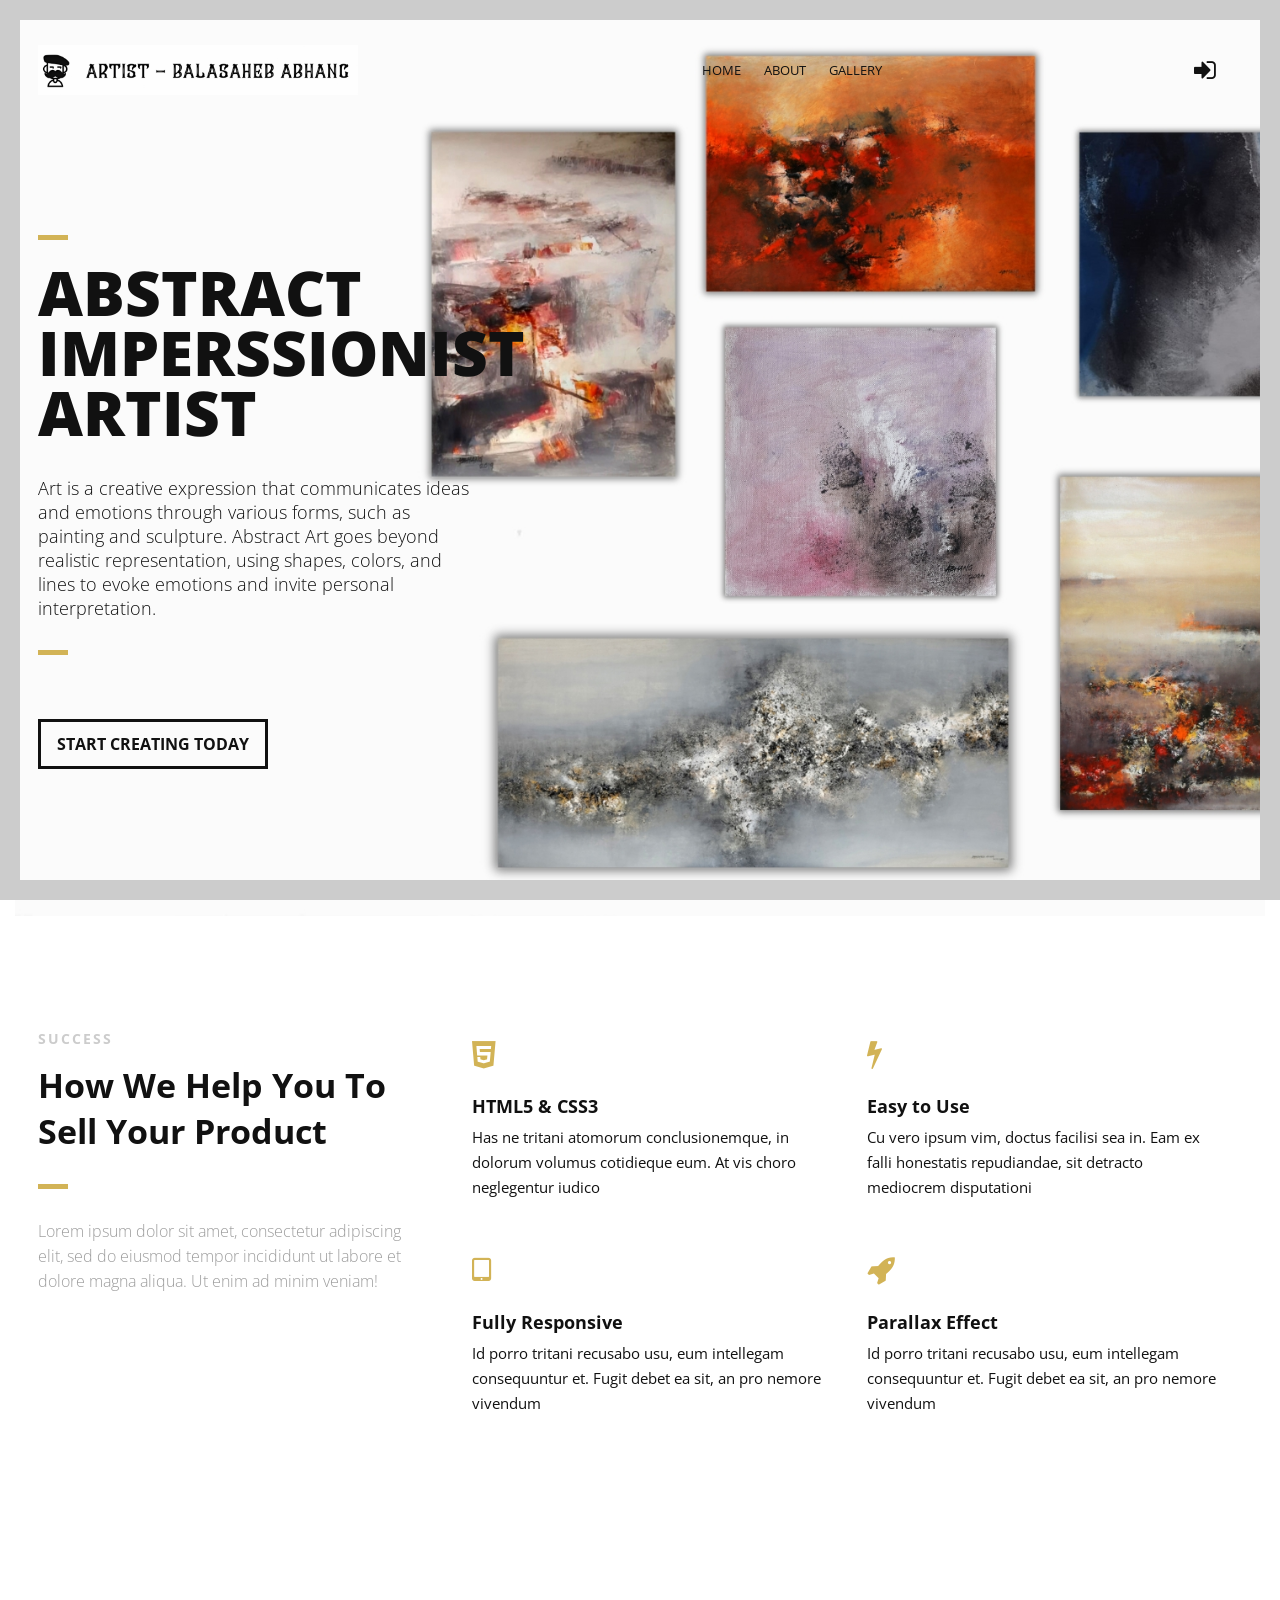
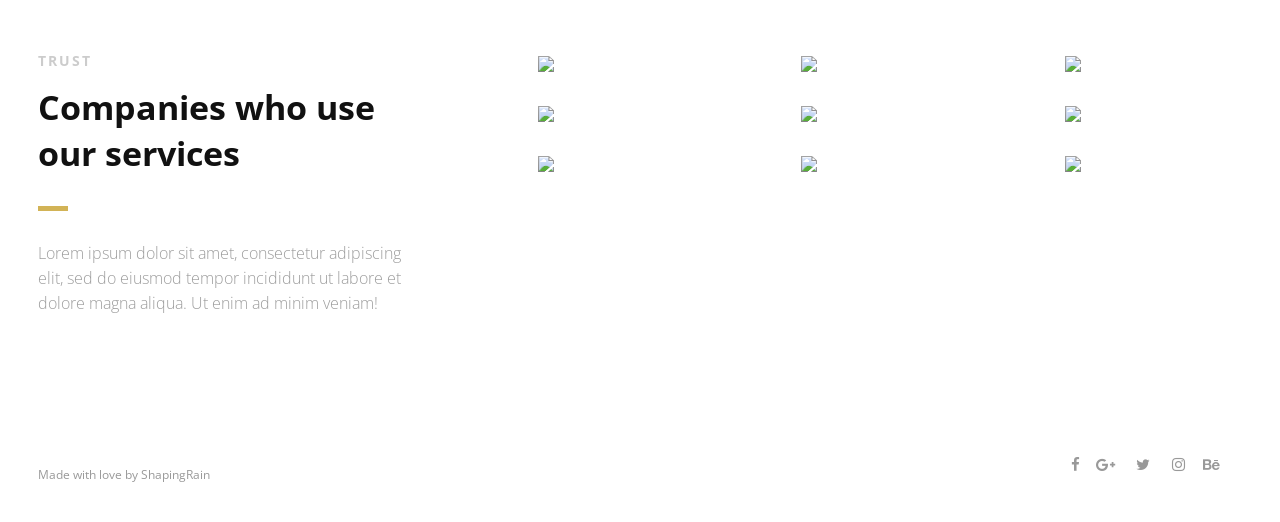
==== commit b90c8096: "proper background" ====
--- a/index.html
+++ b/index.html
@@ -94,19 +94,7 @@
                             </li>
                             <li>
                                 <a href="#gallery">Gallery</a>
-                            </li>
-                            <li>
-                                <a href="#services">Services</a>
-                            </li>
-                            <li>
-                                <a href="#testimonials">Testimonials</a>
-                            </li>
-                            <li>
-                                <a href="#clients">Clients</a>
-                            </li>
-                            <li>
-                                <a href="#pricing">Pricing</a>
-                            </li>
+                            </li>   
                         </ul>
                     </nav>
                     <!--End of Main Navigation-->
@@ -227,26 +215,6 @@
         </section>
         <!--End of Introduction-->
 
-
-        <!--Gallery-->
-        <aside id="gallery" class="row text-center scrollto clearfix" data-featherlight-gallery
-                 data-featherlight-filter="a">
-
-                <a href="images/gallery-images/gallery-image-1.jpg" data-featherlight="image" class="col-3 wow fadeIn"
-                   data-wow-delay="0.1s"><img src="images/gallery-images/gallery-image-1.jpg" alt="Landing Page"/></a>
-                <a href="images/gallery-images/gallery-image-2.jpg" data-featherlight="image" class="col-3 wow fadeIn"
-                   data-wow-delay="0.3s"><img src="images/gallery-images/gallery-image-2.jpg" alt="Landing Page"/></a>
-                <a href="images/gallery-images/gallery-image-3.jpg" data-featherlight="image" class="col-3 wow fadeIn"
-                   data-wow-delay="0.5s"><img src="images/gallery-images/gallery-image-3.jpg" alt="Landing Page"/></a>
-                <a href="images/gallery-images/gallery-image-4.jpg" data-featherlight="image" class="col-3 wow fadeIn"
-                   data-wow-delay="1.1s"><img src="images/gallery-images/gallery-image-4.jpg" alt="Landing Page"/></a>
-                <a href="images/gallery-images/gallery-image-5.jpg" data-featherlight="image" class="col-3 wow fadeIn"
-                   data-wow-delay="0.9s"><img src="images/gallery-images/gallery-image-5.jpg" alt="Landing Page"/></a>
-                <a href="images/gallery-images/gallery-image-6.jpg" data-featherlight="image" class="col-3 wow fadeIn"
-                   data-wow-delay="0.7s"><img src="images/gallery-images/gallery-image-6.jpg" alt="Landing Page"/></a>
-
-        </aside>
-        <!--End of Gallery-->
 
         <!--Clients-->
         <section id="clients" class="scrollto clearfix">
--- a/css/style.css
+++ b/css/style.css
@@ -974,410 +974,6 @@
     font-size: 22px;
 }
 
-/* --------- 6.4 Gallery ---------- */
-
-#gallery img {
-    max-height: 300px;
-}
-
-#gallery [class*='col-'] {
-    padding: 0;
-}
-
-#gallery a {
-    display: inline-block;
-    position: relative;
-    overflow: hidden;
-}
-
-#gallery a:hover img {
-    opacity: 0.15;
-    /* -moz-backface-visibility: hidden; */
-}
-
-#gallery a:before {
-    font-size: 2.2em;
-    font-style: normal;
-    font-weight: normal;
-    text-align: center;
-    content: "+";
-    width: 70px;
-    height: 70px;
-    border-radius: 100em;
-    display: block;
-    position: absolute;
-    top: 55%;
-    left: 50%;
-    line-height: 72px;
-    margin: -35px 0 0 -35px;
-    opacity: 0;
-    -webkit-transition: all .2s linear;
-    -moz-transition: all .2s linear;
-    transition: all .2s linear;
-    /* vertical-align: middle; */
-}
-
-#gallery a:hover:before {
-    opacity: 1;
-    top: 50%;
-    left: 50%;
-}
-
-/**
- * Featherlight – ultra slim jQuery lightbox
- * Version 1.3.3 - http://noelboss.github.io/featherlight/
- *
- * Copyright 2015, Noël Raoul Bossart (http://www.noelboss.com)
- * MIT Licensed.
-**/
-@media all {
-    .featherlight {
-        display: none;
-
-        /* dimensions: spanning the background from edge to edge */
-        position: fixed;
-        top: 0;
-        right: 0;
-        bottom: 0;
-        left: 0;
-        z-index: 2147483647; /* z-index needs to be >= elements on the site. */
-
-        /* position: centering content */
-        text-align: center;
-
-        /* insures that the ::before pseudo element doesn't force wrap with fixed width content; */
-        white-space: nowrap;
-
-        /* styling */
-        cursor: pointer;
-        background: #333;
-        /* IE8 "hack" for nested featherlights */
-        background: rgba(0, 0, 0, 0);
-    }
-
-    /* support for nested featherlights. Does not work in IE8 (use JS to fix) */
-    .featherlight:last-of-type {
-        background: rgba(0, 0, 0, 0.8);
-    }
-
-    .featherlight:before {
-        /* position: trick to center content vertically */
-        content: '';
-        display: inline-block;
-        height: 100%;
-        vertical-align: middle;
-        margin-right: -0.25em;
-    }
-
-    .featherlight .featherlight-content {
-
-        /* position: centering vertical and horizontal */
-        text-align: left;
-        vertical-align: middle;
-        display: inline-block;
-
-        /* dimensions: cut off images */
-        overflow: auto;
-        padding: 25px 0;
-        border-bottom: 25px solid transparent;
-
-        /* dimensions: handling small or empty content */
-        min-width: 30%;
-
-        /* dimensions: handling large content */
-        margin-left: 5%;
-        margin-right: 5%;
-        max-height: 95%;
-
-        /* styling */
-        cursor: auto;
-
-        /* reset white-space wrapping */
-        white-space: normal;
-    }
-
-    /* contains the content */
-    .featherlight .featherlight-inner {
-        /* make sure its visible */
-        display: block;
-    }
-
-    .featherlight .featherlight-close-icon {
-        /* position: centering vertical and horizontal */
-        position: absolute;
-        z-index: 9999;
-        top: 25px;
-        right: 25px;
-
-        /* dimensions: 25px x 25px */
-        line-height: 25px;
-        width: 25px;
-
-        /* styling */
-        cursor: pointer;
-        text-align: center;
-        color: #fff;
-        font-family: "fontawesome";
-        font-size: 22px;
-        opacity: 0.5;
-        -webkit-transition: all 0.3s ease-out;
-        -moz-transition: all 0.3s ease-out;
-        -o-transition: all 0.3s ease-out;
-        transition: all 0.3s ease-out;
-    }
-
-    .featherlight .featherlight-close-icon:hover {
-        opacity: 1;
-    }
-
-    .featherlight .featherlight-image {
-        /* styling */
-        max-height: 100%;
-        max-width:100%;
-    }
-
-    .featherlight-iframe .featherlight-content {
-        /* removed the border for image croping since iframe is edge to edge */
-        border-bottom: 0;
-        padding: 0;
-    }
-
-    .featherlight iframe {
-        /* styling */
-        border: none;
-    }
-}
-
-/* handling phones and small screens */
-@media only screen and (max-width: 1024px) {
-    .featherlight .featherlight-content {
-        /* dimensions: maximize lightbox with for small screens */
-        margin-left: 10px;
-        margin-right: 10px;
-        max-height: 98%;
-
-        padding: 10px 10px 0;
-        border-bottom: 10px solid transparent;
-    }
-
-}
-
-/* Gallery Styling */
-@media all {
-    .featherlight-next,
-    .featherlight-previous {
-        font-family: "fontawesome";
-        font-size: 22px;
-        display: block;
-        position: absolute;
-        top: 25px;
-        right: 0;
-        bottom: 0;
-        left: 80%;
-        cursor: pointer;
-        /* preventing text selection */
-        -webkit-touch-callout: none;
-        -webkit-user-select: none;
-        -khtml-user-select: none;
-        -moz-user-select: none;
-        -ms-user-select: none;
-        user-select: none;
-        /* IE9 hack, otherwise navigation doesn't appear */
-        background: rgba(0, 0, 0, 0);
-        -webkit-transition: all 0.3s ease-out;
-        -moz-transition: all 0.3s ease-out;
-        -o-transition: all 0.3s ease-out;
-        transition: all 0.3s ease-out;
-    }
-
-    .featherlight-previous {
-        left: 0;
-        right: 80%;
-    }
-
-    .featherlight-next span,
-    .featherlight-previous span {
-        display: inline-block;
-        opacity: 0.3;
-        position: absolute;
-        top: 50%;
-        width: 100%;
-        font-size: 80px;
-        line-height: 80px;
-
-        /* center vertically */
-        margin-top: -40px;
-        color: #fff;
-        font-style: normal;
-        font-weight: normal;
-        -webkit-transition: all 0.3s ease-out;
-        -moz-transition: all 0.3s ease-out;
-        -o-transition: all 0.3s ease-out;
-        transition: all 0.3s ease-out;
-    }
-
-    .featherlight-next span {
-        text-align: right;
-        left: auto;
-        right: 7%;
-    }
-
-    .featherlight-previous span {
-        text-align: left;
-        left: 7%;
-    }
-
-    .featherlight-next:hover span,
-    .featherlight-previous:hover span {
-        display: inline-block;
-        opacity: 1;
-    }
-
-    /* Hide navigation while loading */
-    .featherlight-loading .featherlight-previous, .featherlight-loading .featherlight-next {
-        display: none;
-    }
-}
-
-/* Always display arrows on touch devices */
-@media only screen and (max-device-width: 1024px) {
-    .featherlight-next:hover,
-    .featherlight-previous:hover {
-        background: none;
-    }
-
-    .featherlight-next span,
-    .featherlight-previous span {
-        display: block;
-    }
-}
-
-/* handling phones and small screens */
-@media only screen and (max-width: 1024px) {
-    .featherlight-next,
-    .featherlight-previous {
-        top: 10px;
-        right: 10px;
-        left: 85%;
-    }
-
-    .featherlight-previous {
-        left: 10px;
-        right: 85%;
-    }
-
-    .featherlight-next span,
-    .featherlight-previous span {
-        margin-top: -30px;
-        font-size: 40px;
-    }
-}
-
-/* --------- 6.5 Video ---------- */
-
-/* #video-box {
-    color:#fff;
-    position:relative;
-    overflow:hidden;
-    text-align:center;
-}
-
-.video_container, .easyContainer {
-    position: relative;
-    padding-bottom: 56.25%;
-    margin: 0;
-    padding-top: 0;
-    height: 0;
-    overflow: hidden;
-}
-
-.video_container iframe, .video_container object, .video_container embed {
-    position: absolute;
-    top: 0;
-    left: 0;
-    width: 100% !important;
-    height: 100% !important;
-}
-
-.slvj-lightbox iframe, .slvj-lightbox object, .slvj-lightbox embed {
-    width: 100% !important;
-    height: 529px !important;
-}
-
-.videojs-background-wrap {
-    overflow: hidden;
-    position: absolute;
-    height: 100%;
-    width: 100%;
-    top: 0;
-    left: 0;
-    z-index: -998;
-}
-
-#slvj-window {
-    width: 100%;
-    min-height: 100%;
-    z-index: 9999999999;
-    background: rgba(0, 0, 0, 0.8);
-    position: fixed;
-    top: 0;
-    left: 0;
-}
-
-#slvj-window,
-#slvj-window * {
-    -webkit-box-sizing: border-box;
-    -moz-box-sizing: border-box;
-    box-sizing: border-box;
-}
-
-#slvj-background-close {
-    width: 100%;
-    min-height: 100%;
-    z-index: 31;
-    position: fixed;
-    top: 0;
-    left: 0;
-}
-
-#slvj-back-lightbox {
-    max-width: 940px;
-    max-height: 529px;
-    z-index: 32;
-    text-align: center;
-    margin: 0 auto;
-}
-
-.slvj-lightbox {
-    width: 100%;
-    height: 100%;
-    margin: 0;
-    z-index: 53;
-}
-
-#slvj-close-icon:before {
-    font-family: "fontawesome";
-    color: #fff;
-    content: '\f00d';
-    font-size: 22px;
-    opacity: 0.5;
-    -webkit-transition: all 0.3s ease-out;
-    -moz-transition: all 0.3s ease-out;
-    -o-transition: all 0.3s ease-out;
-    transition: all 0.3s ease-out;
-    z-index: 99999;
-    height: 22px;
-    width: 22px;
-    position: absolute;
-    top: 15px;
-    right: 15px;
-    cursor: pointer;
-}
-
-#slvj-close-icon:before:hover {
-    opacity: 1;
-    cursor: pointer;
-} */
 
 /* --------- 6.6 Clients ---------- */
 
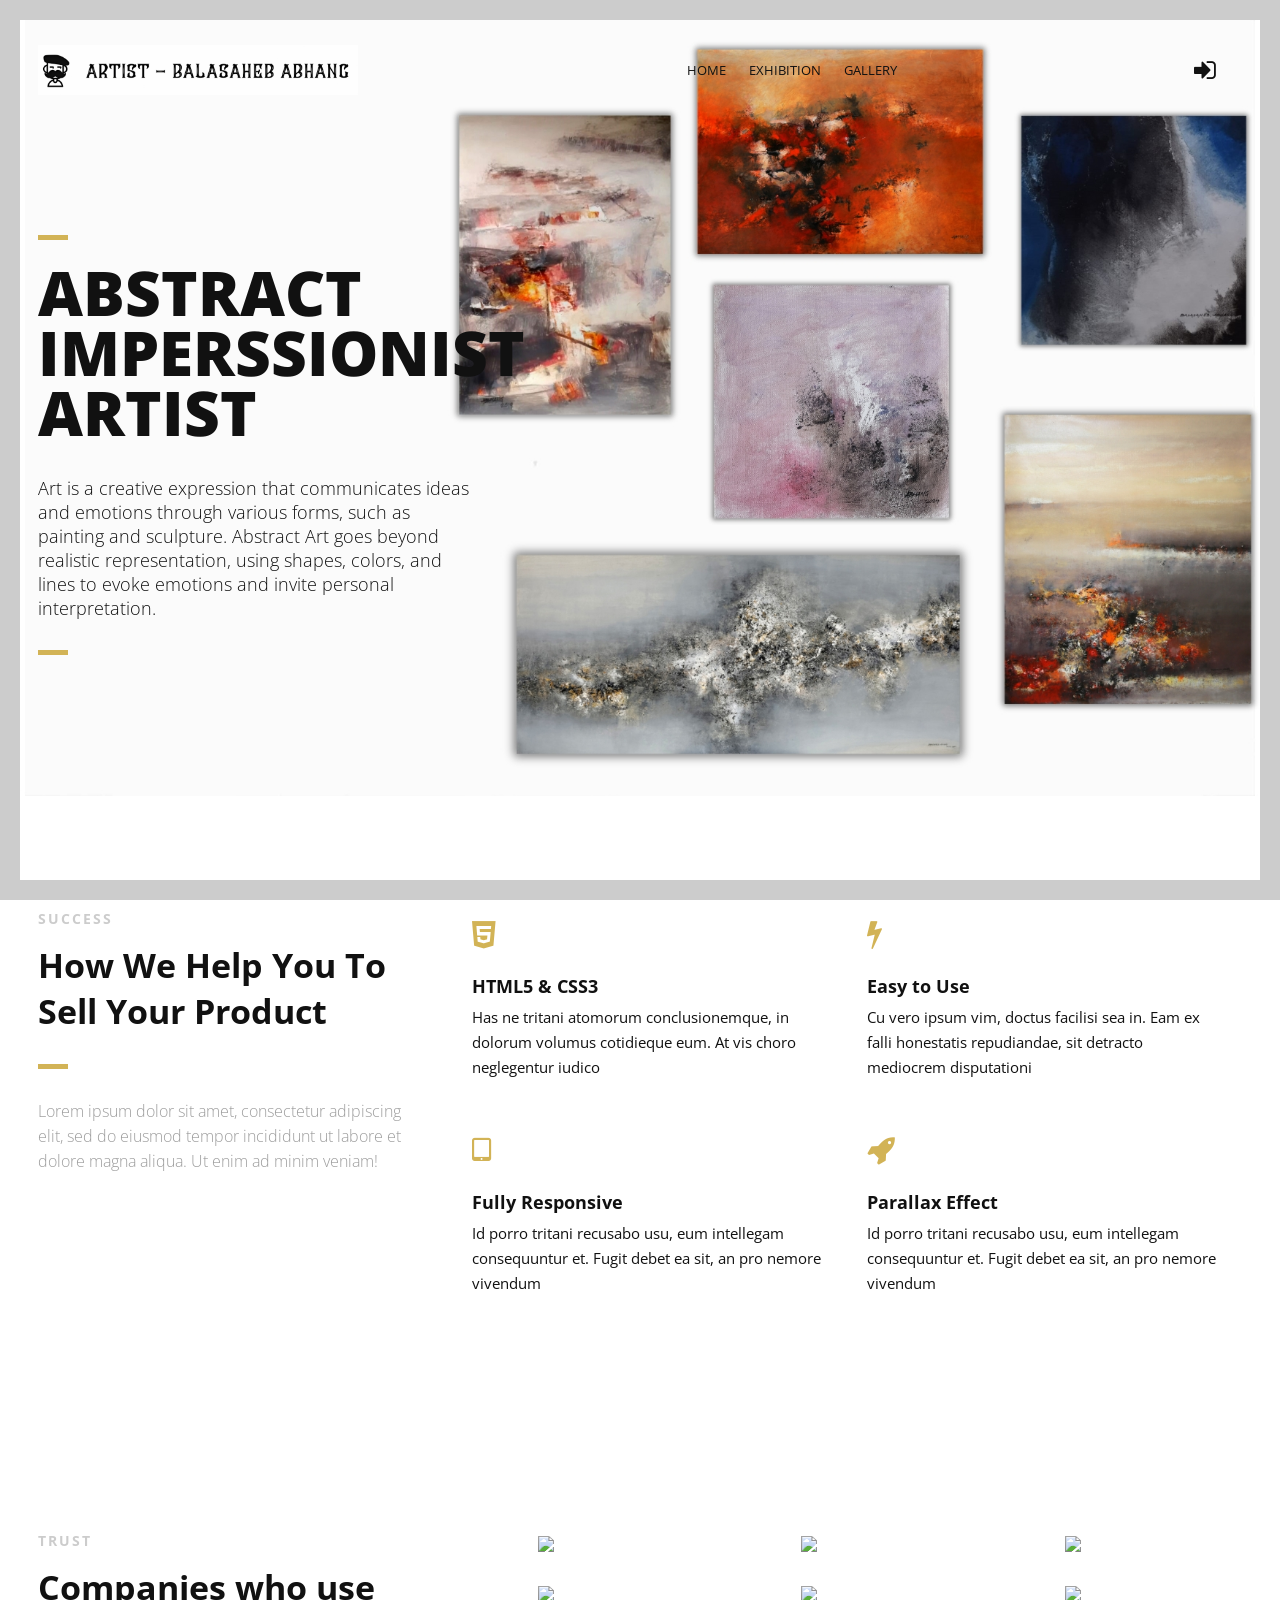
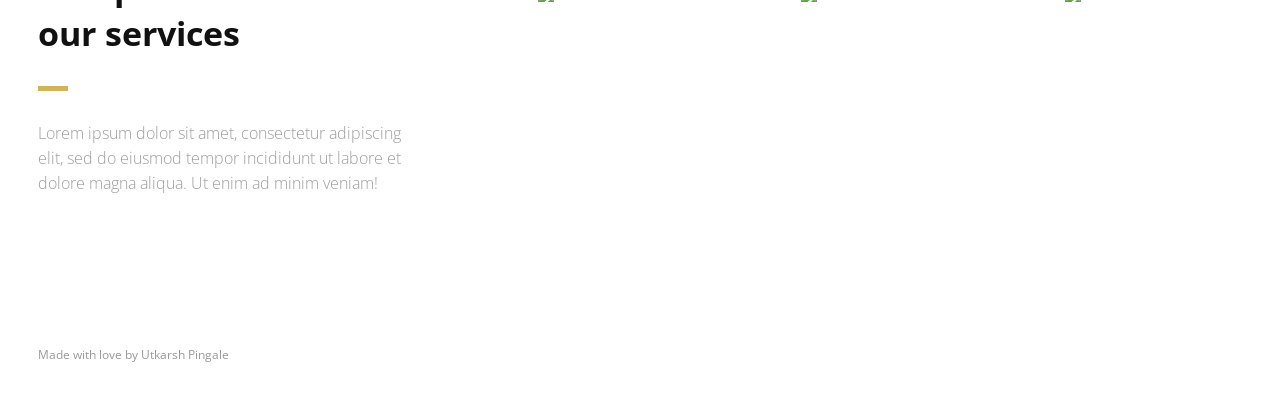
==== commit 9d16eab2: "added a login page not connected, make some minor changes in home page" ====
--- a/index.html
+++ b/index.html
@@ -90,7 +90,7 @@
                                 <a href="#banner">Home</a>
                             </li>
                             <li>
-                                <a href="#about">About</a>
+                                <a href="#about">Exhibition</a>
                             </li>
                             <li>
                                 <a href="#gallery">Gallery</a>
@@ -119,7 +119,7 @@
                 </div>
 
                 <!--Call to Action-->
-                <a href="#" class="button">START CREATING TODAY</a>
+                <!-- <a href="#" class="button">START CREATING TODAY</a> -->
                 <!--End Call to Action-->
 
             </div>
@@ -258,7 +258,7 @@
                         <img src="images/company-images/company-logo6.png" alt="Company"/>
                         <div class="client-overlay"><span>Justice</span></div>
                     </a>
-                    <a href="#" class="col-3">
+                    <!-- <a href="#" class="col-3">
                         <img src="images/company-images/company-logo7.png" alt="Company"/>
                         <div class="client-overlay"><span>Ball</span></div>
                     </a>
@@ -270,7 +270,7 @@
                     <a href="#" class="col-3">
                         <img src="images/company-images/company-logo9.png" alt="Company"/>
                         <div class="client-overlay"><span>Cold</span></div>
-                    </a>
+                    </a> -->
 
                 </div>
 
@@ -288,10 +288,10 @@
     <footer id="landing-footer" class="clearfix">
         <div class="row clearfix">
 
-            <p id="copyright" class="col-2">Made with love by <a href="https://www.shapingrain.com">ShapingRain</a></p>
+            <p id="copyright" class="col-2">Made with love by <a href="https://utkarshpingale.github.io/Portfolio/" target="_blank">Utkarsh Pingale</a></p>
 
             <!--Social Icons in Footer-->
-            <ul class="col-2 social-icons">
+            <!-- <ul class="col-2 social-icons">
                 <li>
                     <a target="_blank" title="Facebook" href="https://www.facebook.com/username">
                         <i class="fa fa-facebook fa-1x"></i><span>Facebook</span>
@@ -317,7 +317,7 @@
                         <i class="fa fa-behance fa-1x"></i><span>Behance</span>
                     </a>
                 </li>
-            </ul>
+            </ul> -->
             <!--End of Social Icons in Footer-->
         </div>
     </footer>
--- a/css/style.css
+++ b/css/style.css
@@ -370,109 +370,6 @@
     display: inline-block;
 }
 
-/* --------- 2.3 Buttons ---------- */
-
-.call-to-action {
-    padding: 35px 0 35px 0;
-}
-
-/*Style*/
-
-.button {
-    font-size: 16px;
-    margin: 35px 0;
-    padding: 11px 16px;
-    -webkit-transition: all .3s linear;
-    -moz-transition: all .3s linear;
-    transition: all .3s linear;
-    display: inline-block;
-    border-width: 3px;
-    border-style: solid;
-}
-
-/* Play Button */
-
-#video-section {
-    position:relative;
-}
-
-.play-video {
-    height:110px;
-    position:absolute;
-    top:50%;
-    margin-top:-110px;
-    width:100%;
-}
-
-.play-icon {
-    display: inline-block;
-    font-size: 0px;
-    cursor: pointer;
-    margin: 45px auto;
-    width: 110px;
-    height: 110px;
-    border-radius: 50%;
-    text-align: center;
-    position: relative;
-    z-index: 1;
-}
-
-.play-icon:after {
-    pointer-events: none;
-    position: absolute;
-    width: 100%;
-    height: 100%;
-    border-radius: 50%;
-    content: '';
-    -webkit-box-sizing: content-box;
-    -moz-box-sizing: content-box;
-    box-sizing: content-box;
-}
-
-.play-icon:before {
-    font-family: 'fontawesome';
-    content: '\f144';
-    /* speak: none; */
-    font-size: 74px;
-    line-height: 110px;
-    font-style: normal;
-    font-weight: normal;
-    font-variant: normal;
-    text-transform: none;
-    display: block;
-    -webkit-font-smoothing: antialiased;
-    color:#fff;
-}
-
-.play-video .play-icon {
-    background: rgba(255, 255, 255, 0.5);
-    -webkit-transition: -webkit-transform ease-out 0.3s, background 0.4s;
-    -moz-transition: -moz-transform ease-out 0.3s, background 0.4s;
-    transition: transform ease-out 0.3s, background 0.4s;
-}
-
-.play-video .play-icon:after {
-    top: 0;
-    left: 0;
-    padding: 0;
-    z-index: -1;
-    box-shadow: 0 0 0 2px rgba(255, 255, 255, 0.1);
-    opacity: 0;
-    -webkit-transform: scale(0.9);
-    -moz-transform: scale(0.9);
-    -ms-transform: scale(0.9);
-    transform: scale(0.9);
-}
-
-.play-video .play-icon:hover {
-    background: rgba(255, 255, 255, 0.05);
-    -webkit-transform: scale(0.93);
-    -moz-transform: scale(0.93);
-    -ms-transform: scale(0.93);
-    transform: scale(0.93);
-    color: #fff;
-}
-
 
 /* --------- 2.4 Navigation ---------- */
 
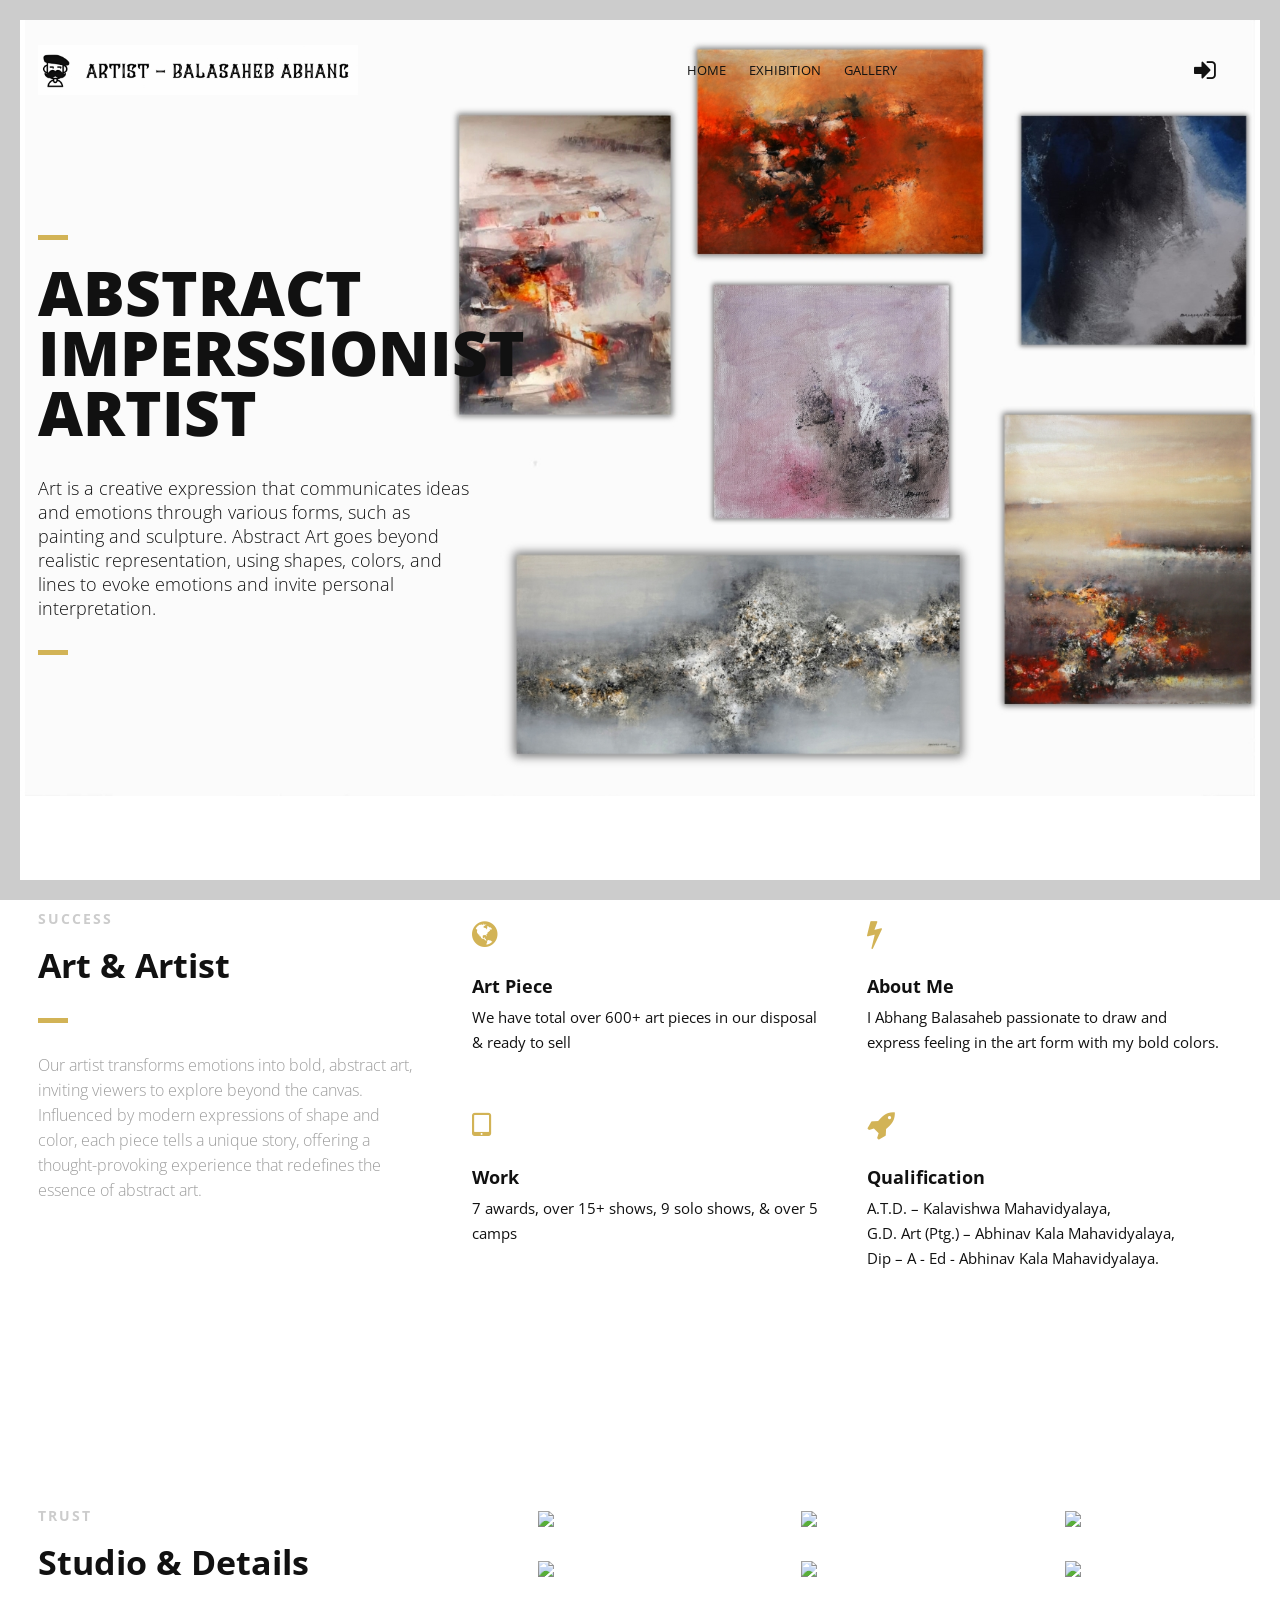
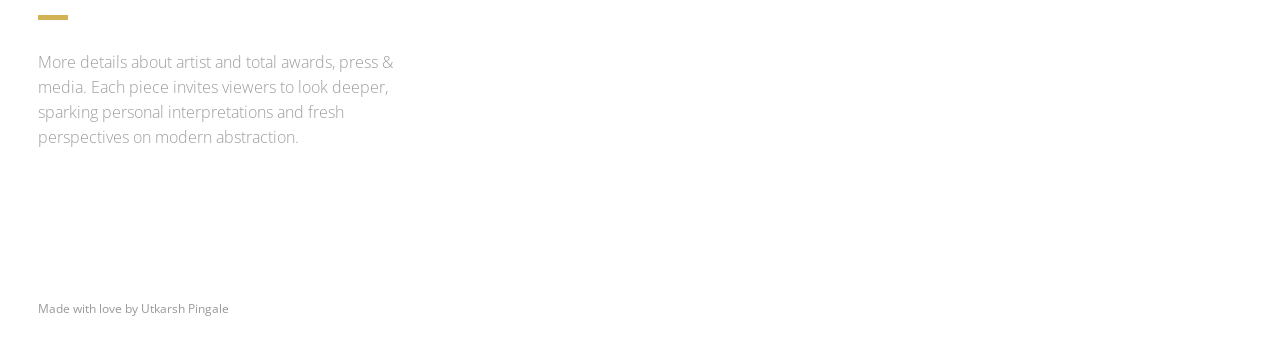
==== commit 46c8ff0d: "add new login page" ====
--- a/index.html
+++ b/index.html
@@ -74,8 +74,8 @@
                         <!--Social Icons in Header-->
                         <ul class="social-icons">
                             <li>
-                                <a target="_blank" title="Facebook" href="">
-                                    <i class="fa fa-sign-in"></i><span>login</span>
+                                <a class="login-button" href="/pages/login.html">
+                                    <i class="fa fa-sign-in"></i><span>Login</span>
                                 </a>
                             </li>
                         </ul>
@@ -138,9 +138,11 @@
                 <div class="col-3">
                     <div class="section-heading">
                         <h3>SUCCESS</h3>
-                        <h2 class="section-title">How We Help You To Sell Your Product</h2>
-                        <p class="section-subtitle">Lorem ipsum dolor sit amet, consectetur adipiscing elit, sed do
-                            eiusmod tempor incididunt ut labore et dolore magna aliqua. Ut enim ad minim veniam!</p>
+                        <h2 class="section-title">Art & Artist</h2>
+                        <p class="section-subtitle">Our artist transforms emotions into bold, 
+                            abstract art, inviting viewers to explore beyond the canvas. 
+                            Influenced by modern expressions of shape and color, each piece tells a unique story, 
+                            offering a thought-provoking experience that redefines the essence of abstract art.</p>
                     </div>
 
                 </div>
@@ -151,13 +153,12 @@
                     <div class="col-2 icon-block icon-top wow fadeInUp" data-wow-delay="0.1s">
                         <!--Icon-->
                         <div class="icon">
-                            <i class="fa fa-html5 fa-2x"></i>
+                            <i class="fa fa-globe fa-2x"></i>
                         </div>
                         <!--Icon Block Description-->
                         <div class="icon-block-description">
-                            <h4>HTML5 &amp; CSS3</h4>
-                            <p>Has ne tritani atomorum conclusionemque, in dolorum volumus cotidieque eum. At vis choro
-                                neglegentur iudico</p>
+                            <h4>Art Piece</h4>
+                            <p>We have total over 600+ art pieces in our disposal &amp; ready to sell</p>
                         </div>
                     </div>
                     <!--End of Icon Block-->
@@ -170,9 +171,10 @@
                         </div>
                         <!--Icon Block Description-->
                         <div class="icon-block-description">
-                            <h4>Easy to Use</h4>
-                            <p>Cu vero ipsum vim, doctus facilisi sea in. Eam ex falli honestatis repudiandae, sit
-                                detracto mediocrem disputationi</p>
+                            <h4>About Me</h4>
+                            <p>I Abhang Balasaheb passionate to draw and express feeling in the art form
+                                 with my bold colors.
+                            </p>
                         </div>
                     </div>
                     <!--End of Icon Block-->
@@ -185,9 +187,8 @@
                         </div>
                         <!--Icon Block Description-->
                         <div class="icon-block-description">
-                            <h4>Fully Responsive</h4>
-                            <p>Id porro tritani recusabo usu, eum intellegam consequuntur et. Fugit debet ea sit, an pro
-                                nemore vivendum</p>
+                            <h4>Work</h4>
+                            <p>7 awards, over 15+ shows, 9 solo shows, &amp; over 5 camps</p>
                         </div>
                     </div>
                     <!--End of Icon Block-->
@@ -200,9 +201,10 @@
                         </div>
                         <!--Icon Block Description-->
                         <div class="icon-block-description">
-                            <h4>Parallax Effect</h4>
-                            <p>Id porro tritani recusabo usu, eum intellegam consequuntur et. Fugit debet ea sit, an pro
-                                nemore vivendum</p>
+                            <h4>Qualification</h4>
+                            <p>A.T.D. – Kalavishwa Mahavidyalaya,<br>
+                                G.D. Art (Ptg.) – Abhinav Kala Mahavidyalaya,<br>
+                                Dip – A - Ed - Abhinav Kala Mahavidyalaya.</p>
                         </div>
                     </div>
                     <!--End of Icon Block-->
@@ -224,10 +226,11 @@
 
                     <div class="section-heading">
                         <h3>TRUST</h3>
-                        <h2 class="section-title">Companies who use our services</h2>
-                        <p class="section-subtitle">Lorem ipsum dolor sit amet, consectetur adipiscing elit, sed do
-                            eiusmod
-                            tempor incididunt ut labore et dolore magna aliqua. Ut enim ad minim veniam!</p>
+                        <h2 class="section-title">Studio &amp; Details</h2>
+                        <p class="section-subtitle">More details about artist and total awards, press &amp; media.
+                            Each piece invites viewers to look deeper, sparking personal interpretations and 
+                            fresh perspectives on modern abstraction.
+                        </p>
                     </div>
 
                 </div>
@@ -236,27 +239,27 @@
 
                     <a href="#" class="col-3">
                         <img src="images/company-images/company-logo1.png" alt="Company"/>
-                        <div class="client-overlay"><span>Tree</span></div>
+                        <div class="client-overlay"><span>Studio</span></div>
                     </a>
                     <a href="#" class="col-3">
                         <img src="images/company-images/company-logo2.png" alt="Company"/>
-                        <div class="client-overlay"><span>Fingerprint</span></div>
+                        <div class="client-overlay"><span>Awards</span></div>
                     </a>
                     <a href="#" class="col-3">
                         <img src="images/company-images/company-logo3.png" alt="Company"/>
-                        <div class="client-overlay"><span>The Man</span></div>
+                        <div class="client-overlay"><span>About me</span></div>
                     </a>
                     <a href="#" class="col-3">
                         <img src="images/company-images/company-logo4.png" alt="Company"/>
-                        <div class="client-overlay"><span>Mustache</span></div>
+                        <div class="client-overlay"><span>Press &amp; Media</span></div>
                     </a>
                     <a href="#" class="col-3">
                         <img src="images/company-images/company-logo5.png" alt="Company"/>
-                        <div class="client-overlay"><span>Goat</span></div>
+                        <div class="client-overlay"><span>Patron</span></div>
                     </a>
                     <a href="#" class="col-3">
                         <img src="images/company-images/company-logo6.png" alt="Company"/>
-                        <div class="client-overlay"><span>Justice</span></div>
+                        <div class="client-overlay"><span>Testimonals</span></div>
                     </a>
                     <!-- <a href="#" class="col-3">
                         <img src="images/company-images/company-logo7.png" alt="Company"/>
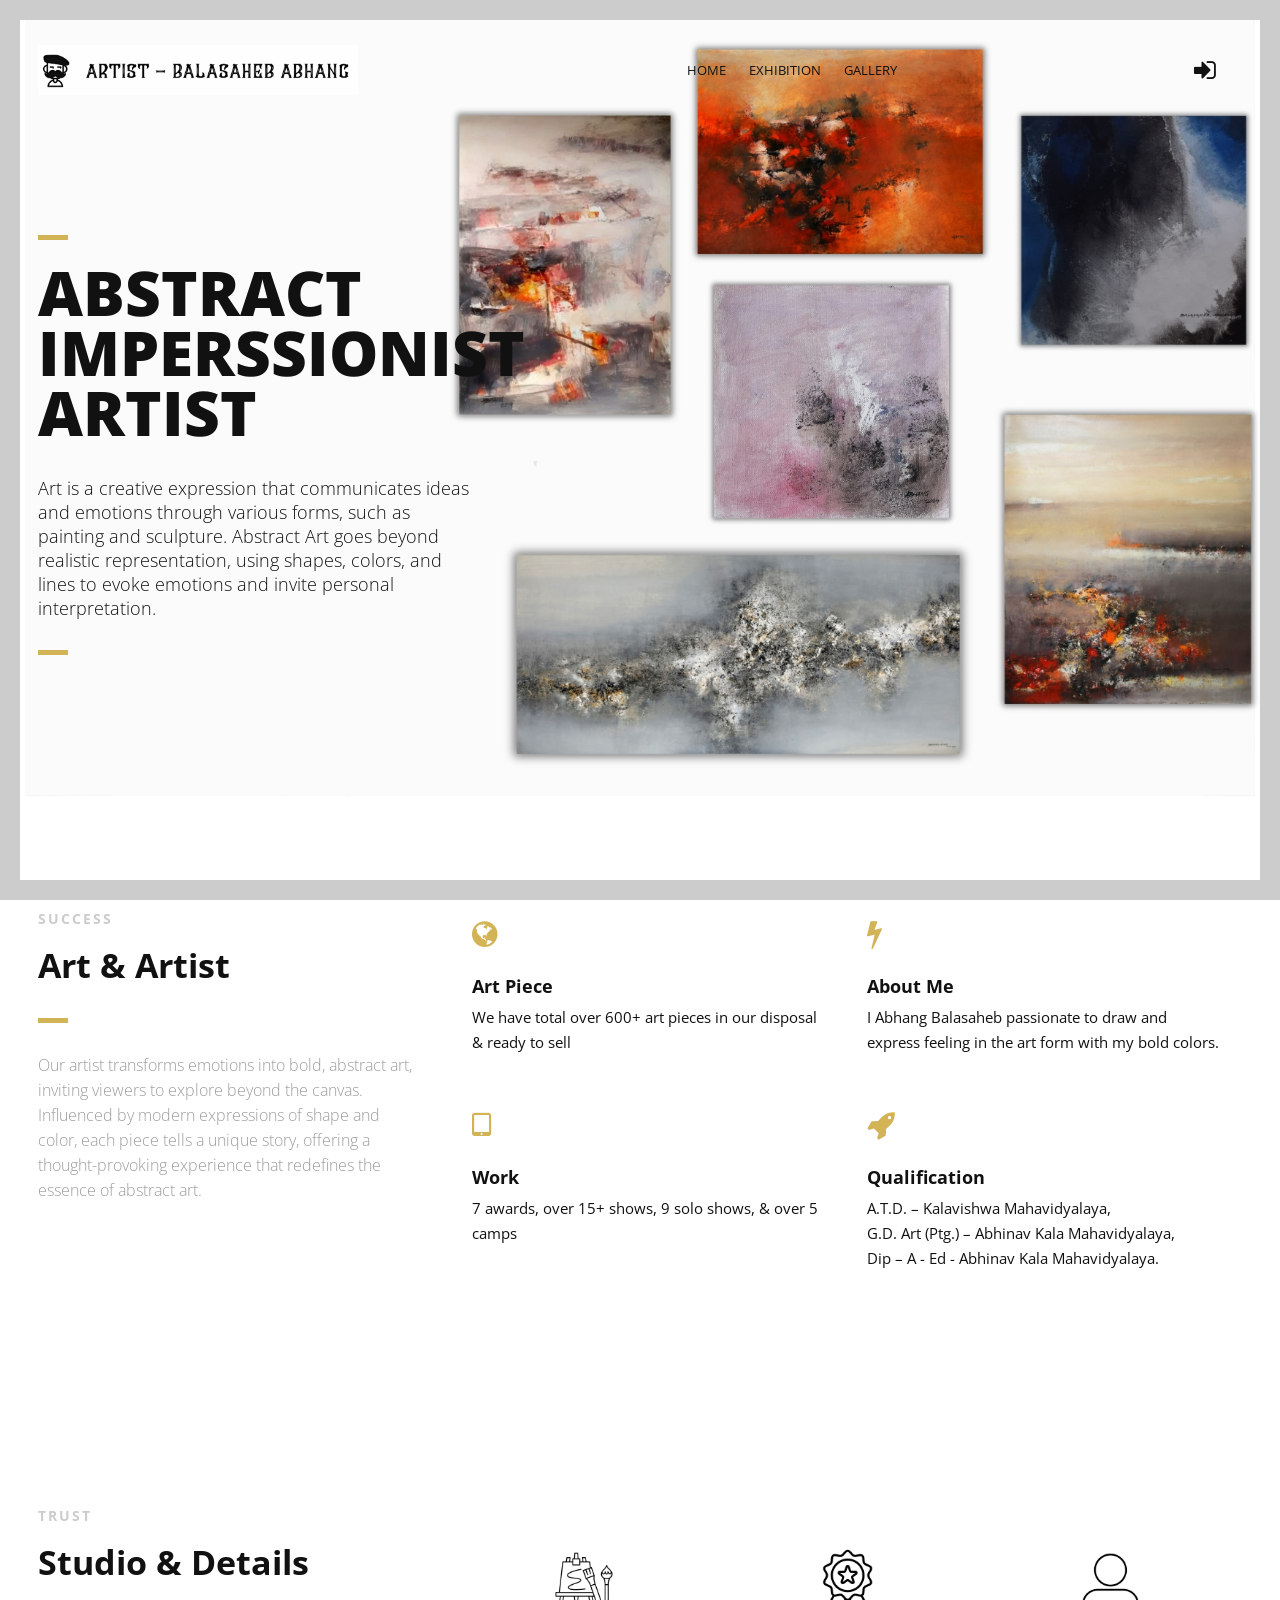
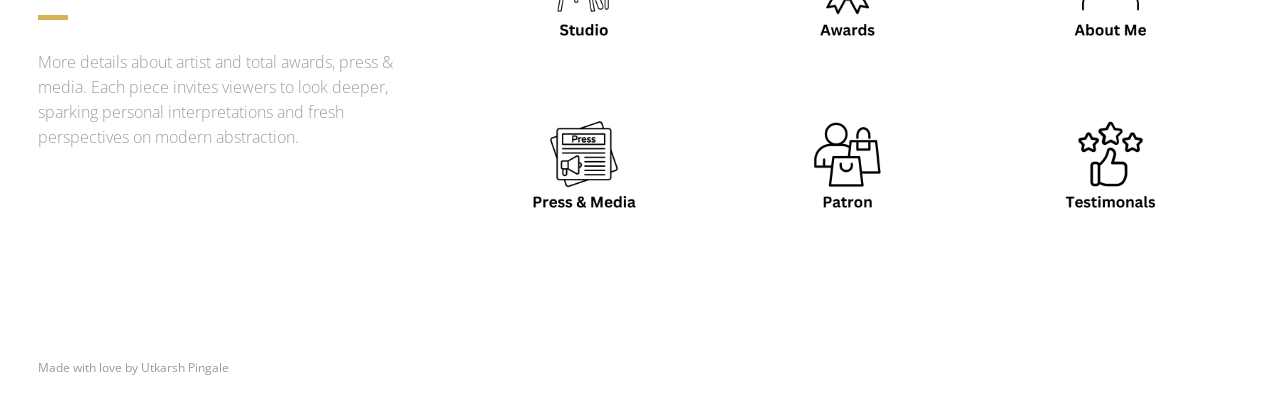
==== commit e34e0a12: "added proper images and title" ====
--- a/index.html
+++ b/index.html
@@ -238,27 +238,27 @@
                 <div class="col-2-3">
 
                     <a href="#" class="col-3">
-                        <img src="images/company-images/company-logo1.png" alt="Company"/>
+                        <img src="images/company-images/Studio.png" alt="Company"/>
                         <div class="client-overlay"><span>Studio</span></div>
                     </a>
                     <a href="#" class="col-3">
-                        <img src="images/company-images/company-logo2.png" alt="Company"/>
+                        <img src="images/company-images/Awards.png" alt="Company"/>
                         <div class="client-overlay"><span>Awards</span></div>
                     </a>
                     <a href="#" class="col-3">
-                        <img src="images/company-images/company-logo3.png" alt="Company"/>
+                        <img src="images/company-images/About Me.png" alt="Company"/>
                         <div class="client-overlay"><span>About me</span></div>
                     </a>
                     <a href="#" class="col-3">
-                        <img src="images/company-images/company-logo4.png" alt="Company"/>
+                        <img src="images/company-images/Press & Media.png" alt="Company"/>
                         <div class="client-overlay"><span>Press &amp; Media</span></div>
                     </a>
                     <a href="#" class="col-3">
-                        <img src="images/company-images/company-logo5.png" alt="Company"/>
+                        <img src="images/company-images/Patron.png" alt="Company"/>
                         <div class="client-overlay"><span>Patron</span></div>
                     </a>
                     <a href="#" class="col-3">
-                        <img src="images/company-images/company-logo6.png" alt="Company"/>
+                        <img src="images/company-images/Testimonals.png" alt="Company"/>
                         <div class="client-overlay"><span>Testimonals</span></div>
                     </a>
                     <!-- <a href="#" class="col-3">
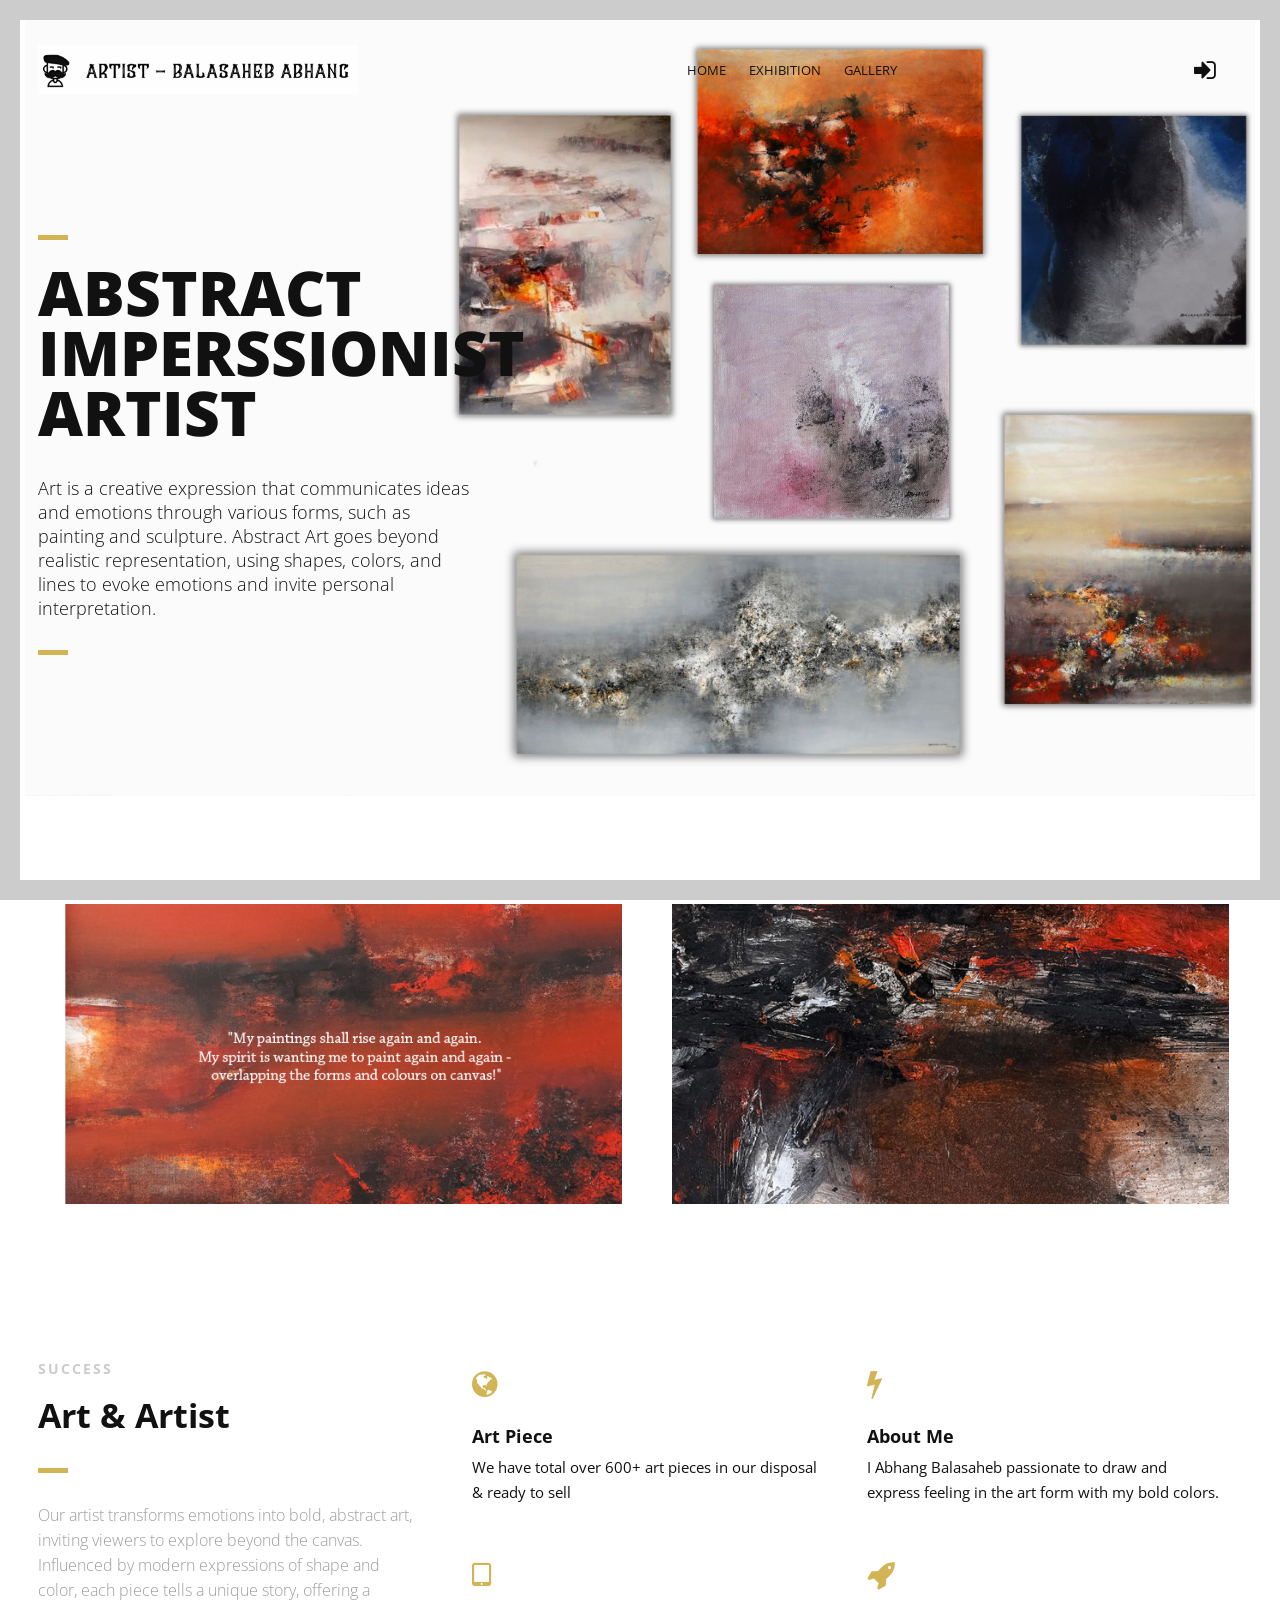
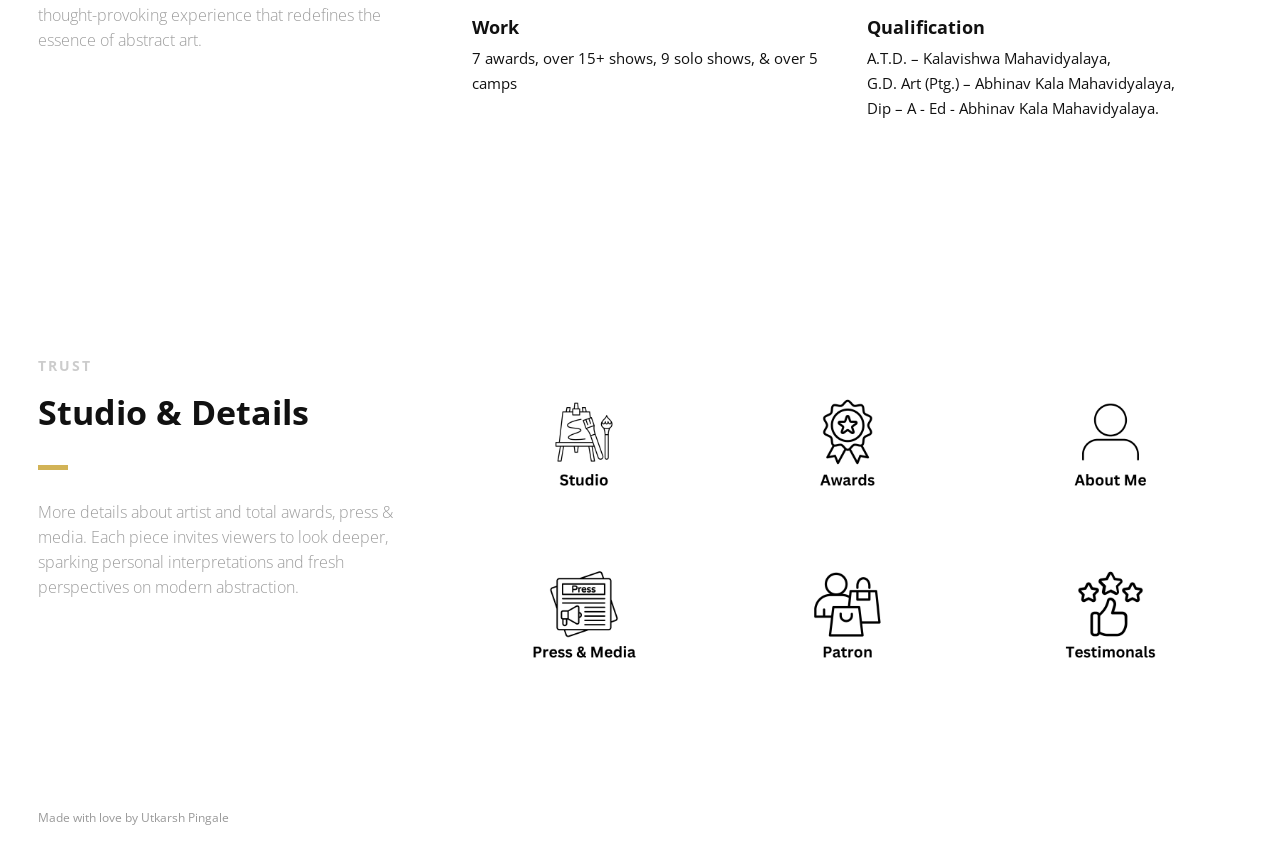
==== commit 3ce07366: "added a infinite scroll of images" ====
--- a/index.html
+++ b/index.html
@@ -127,6 +127,30 @@
         </div><!--End of Row-->
     </header>
 
+    <div class="scrolling-container">
+        <div class="scrolling-wrapper">
+            <img src="/images/gallery-images/gallery1.jpg" alt="Image 1">
+            <img src="/images/gallery-images/gallery2.jpg" alt="Image 2">
+            <img src="/images/gallery-images/gallery3.jpg" alt="Image 3">
+            <img src="/images/gallery-images/gallery4.png" alt="Image 4">
+            <img src="/images/gallery-images/gallery5.png" alt="Image 5">
+            <img src="/images/gallery-images/gallery6.png" alt="Image 5">
+            <img src="/images/gallery-images/gallery7.png" alt="Image 5">
+            <img src="/images/gallery-images/gallery8.png" alt="Image 5">
+            <!-- ------------------------------------------------------------------- -->
+            <img src="/images/gallery-images/gallery1.jpg" alt="Image 1">
+            <img src="/images/gallery-images/gallery2.jpg" alt="Image 2">
+            <img src="/images/gallery-images/gallery3.jpg" alt="Image 3">
+            <img src="/images/gallery-images/gallery4.png" alt="Image 4">
+            <img src="/images/gallery-images/gallery5.png" alt="Image 5">
+            <img src="/images/gallery-images/gallery6.png" alt="Image 5">
+            <img src="/images/gallery-images/gallery7.png" alt="Image 5">
+            <img src="/images/gallery-images/gallery8.png" alt="Image 5">
+            <!-- Add more images as needed -->
+        </div>
+    </div>
+    
+
     <!--Main Content Area-->
     <main id="content">
 
@@ -261,20 +285,6 @@
                         <img src="images/company-images/Testimonals.png" alt="Company"/>
                         <div class="client-overlay"><span>Testimonals</span></div>
                     </a>
-                    <!-- <a href="#" class="col-3">
-                        <img src="images/company-images/company-logo7.png" alt="Company"/>
-                        <div class="client-overlay"><span>Ball</span></div>
-                    </a>
-                    <a href="#" class="col-3">
-                        <img src="images/company-images/company-logo8.png" alt="Company"/>
-                        <div class="client-overlay"><span>Cold</span></div>
-                    </a>
-
-                    <a href="#" class="col-3">
-                        <img src="images/company-images/company-logo9.png" alt="Company"/>
-                        <div class="client-overlay"><span>Cold</span></div>
-                    </a> -->
-
                 </div>
 
             </div>
@@ -290,38 +300,7 @@
     <!--Footer-->
     <footer id="landing-footer" class="clearfix">
         <div class="row clearfix">
-
             <p id="copyright" class="col-2">Made with love by <a href="https://utkarshpingale.github.io/Portfolio/" target="_blank">Utkarsh Pingale</a></p>
-
-            <!--Social Icons in Footer-->
-            <!-- <ul class="col-2 social-icons">
-                <li>
-                    <a target="_blank" title="Facebook" href="https://www.facebook.com/username">
-                        <i class="fa fa-facebook fa-1x"></i><span>Facebook</span>
-                    </a>
-                </li>
-                <li>
-                    <a target="_blank" title="Google+" href="http://google.com/+username">
-                        <i class="fa fa-google-plus fa-1x"></i><span>Google+</span>
-                    </a>
-                </li>
-                <li>
-                    <a target="_blank" title="Twitter" href="http://www.twitter.com/username">
-                        <i class="fa fa-twitter fa-1x"></i><span>Twitter</span>
-                    </a>
-                </li>
-                <li>
-                    <a target="_blank" title="Instagram" href="http://www.instagram.com/username">
-                        <i class="fa fa-instagram fa-1x"></i><span>Instagram</span>
-                    </a>
-                </li>
-                <li>
-                    <a target="_blank" title="behance" href="http://www.behance.net">
-                        <i class="fa fa-behance fa-1x"></i><span>Behance</span>
-                    </a>
-                </li>
-            </ul> -->
-            <!--End of Social Icons in Footer-->
         </div>
     </footer>
     <!--End of Footer-->
@@ -341,6 +320,7 @@
 <script src="js/images-loaded.min.js"></script>
 <script src="js/lightbox.min.js"></script>
 <script src="js/site.js"></script>
+<script src="js/imagescrolling.js"></script>
 
 
 </body>
--- a/css/style.css
+++ b/css/style.css
@@ -1822,5 +1822,34 @@
 }
 
 
-
-
+/* Scrolling Container Setup */
+.scrolling-container {
+    overflow: hidden;
+    white-space: nowrap;
+    width: 100%;
+    position: relative;
+}
+
+.scrolling-wrapper {
+    display: inline-flex;
+    gap: 50px; /* Space between images */
+    animation: scrollLeft 40s linear infinite;
+    padding: 50px;
+    margin-top: 50px;
+}
+
+.scrolling-wrapper img {
+    height: 300px; /* Adjust height as needed */
+    width: auto;
+}
+
+/* Keyframes for the scrolling animation */
+@keyframes scrollLeft {
+    0% {
+        transform: translateX(0);
+    }
+    100% {
+        transform: translateX(-50%);
+    }
+}
+
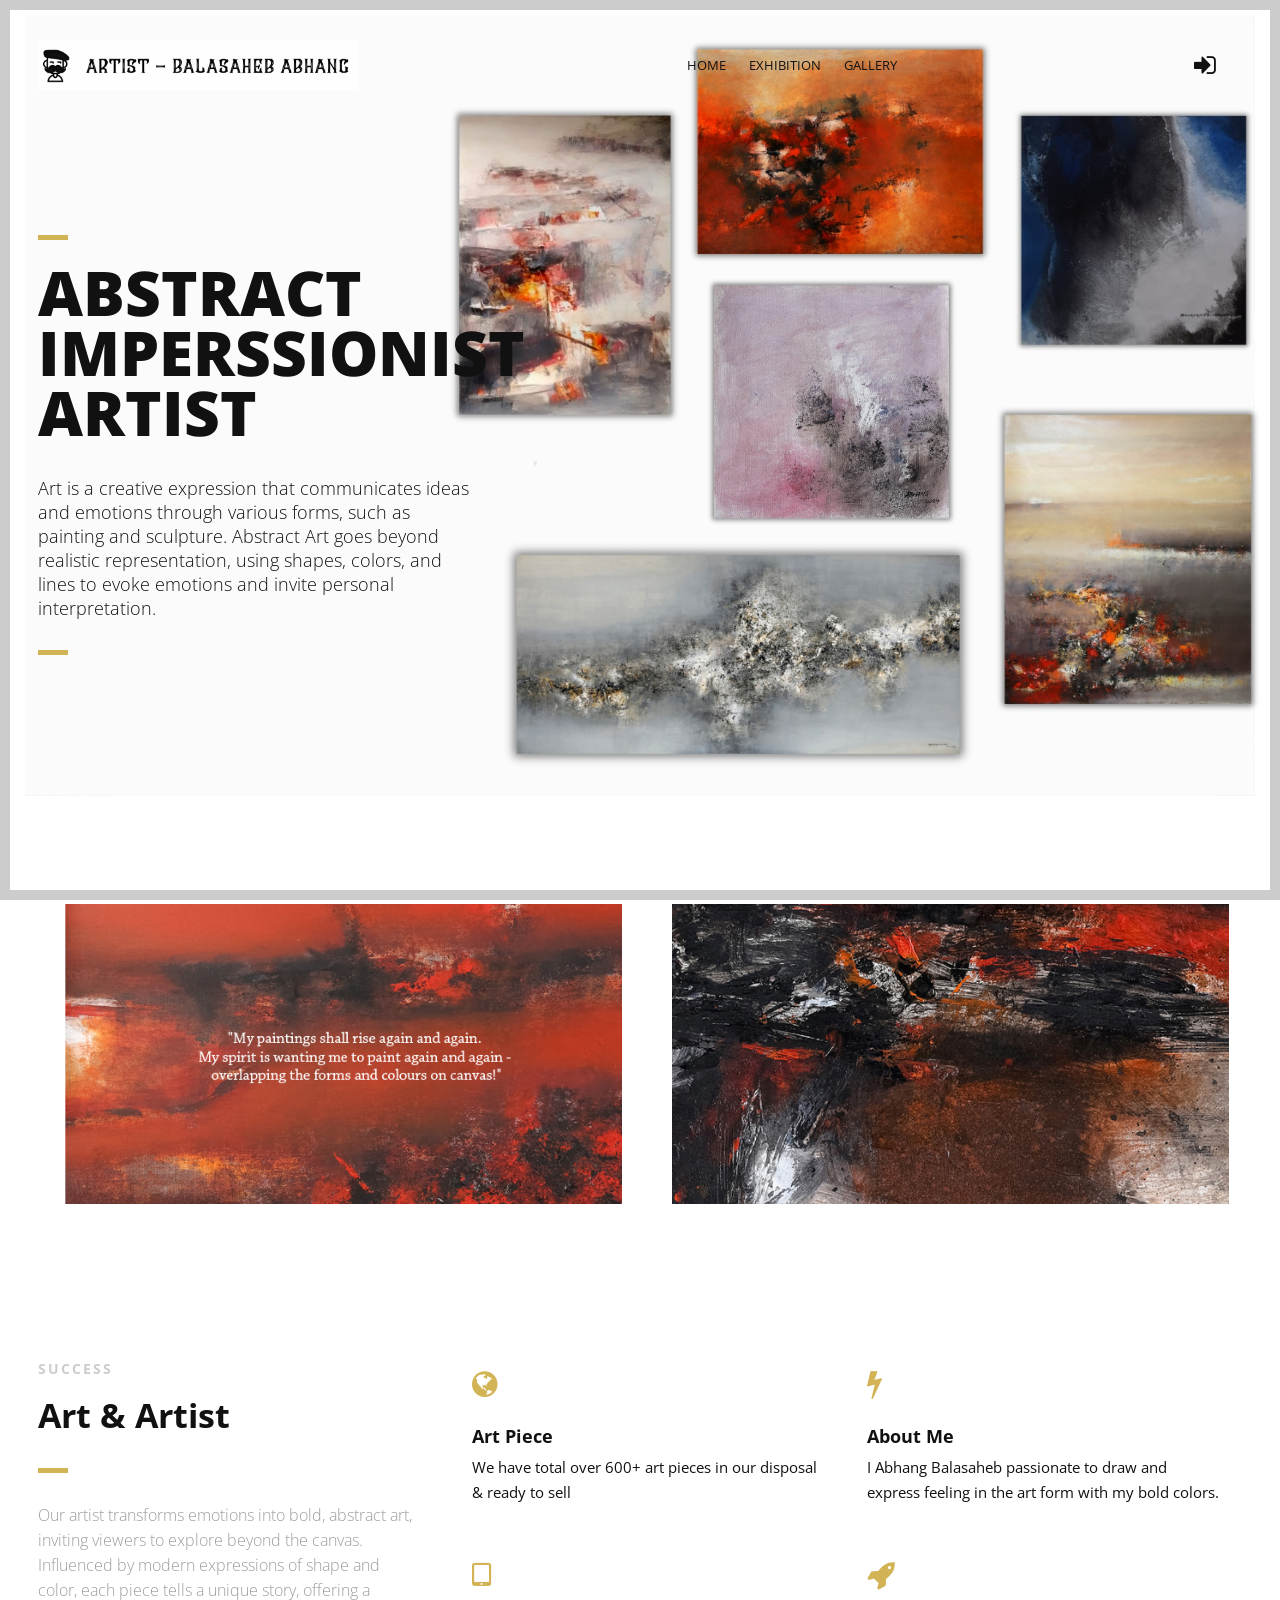
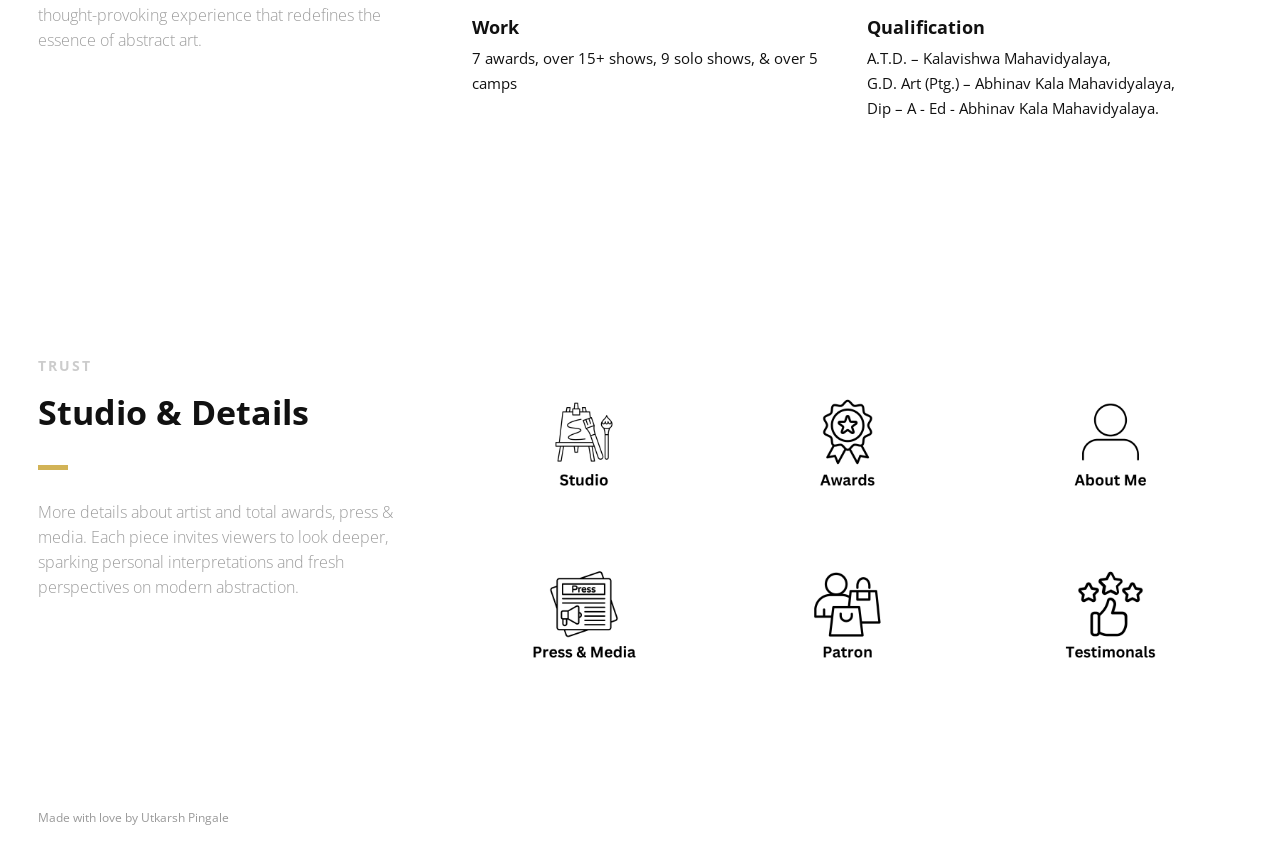
==== commit 79881548: "created a studio page" ====
--- a/index.html
+++ b/index.html
@@ -90,7 +90,7 @@
                                 <a href="#banner">Home</a>
                             </li>
                             <li>
-                                <a href="#about">Exhibition</a>
+                                <a href="/pages/exhibition.html">Exhibition</a>
                             </li>
                             <li>
                                 <a href="#gallery">Gallery</a>
@@ -261,7 +261,7 @@
 
                 <div class="col-2-3">
 
-                    <a href="#" class="col-3">
+                    <a href="/pages/studio.html" class="col-3">
                         <img src="images/company-images/Studio.png" alt="Company"/>
                         <div class="client-overlay"><span>Studio</span></div>
                     </a>
--- a/css/style.css
+++ b/css/style.css
@@ -101,12 +101,12 @@
 
 .page-border .bottom-border, .page-border .top-border {
     width: 100%;
-    padding: 10px;
+    padding: 5px;
     left: 0;
 }
 
 .page-border .left-border, .page-border .right-border {
-    padding: 10px;
+    padding: 5px;
     height: 100%;
     top: 0;
 }
@@ -307,6 +307,7 @@
     z-index: 9999;
     width: 100%;
     position: absolute !important;
+    margin-top: -5px;
 }
 
 #header .row {
